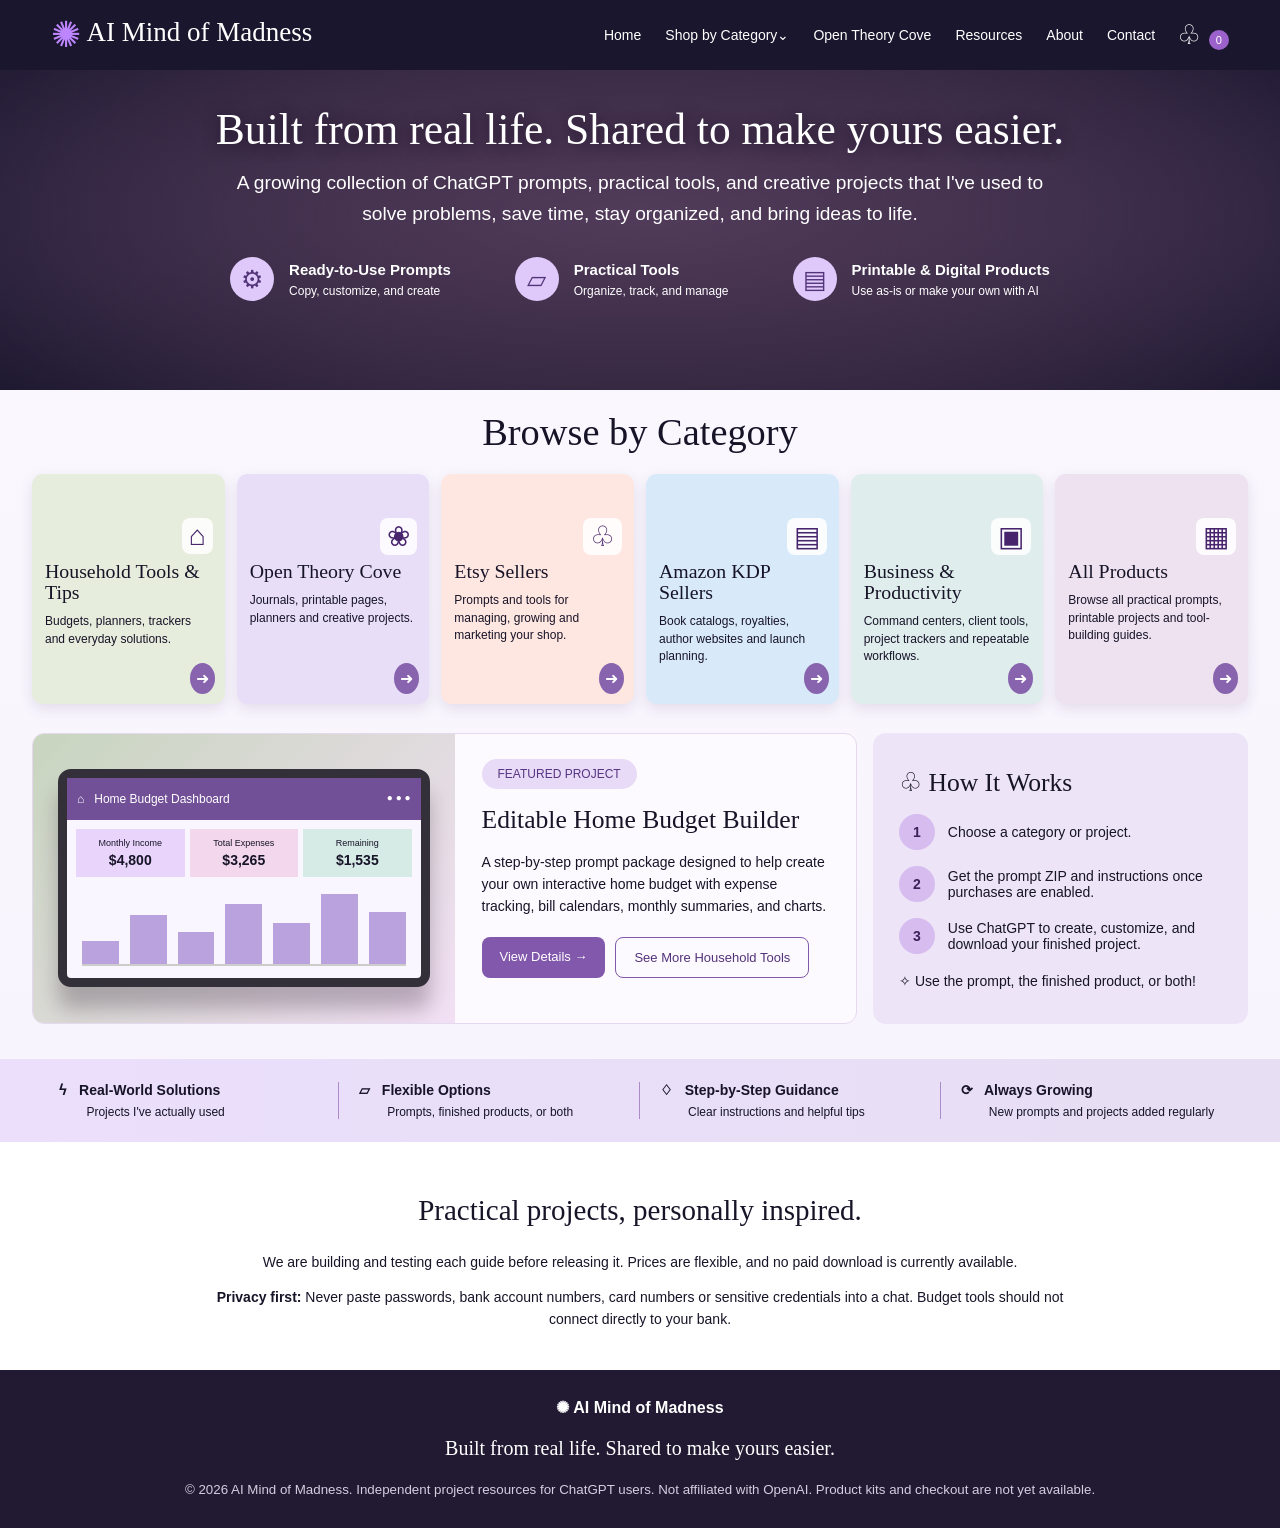
==== index.html @ a6c12e16 "Publish rebuilt AI Mind of Madness storefront and six category pages; preserve old site separately" ====
<!doctype html><html lang="en"><head><meta charset="utf-8"><meta name="viewport" content="width=device-width,initial-scale=1"><title>Practical ChatGPT Prompts and Project Kits | AI Mind of Madness</title><meta name="description" content="A growing collection of ChatGPT prompts, practical tools, and creative projects that I've used to solve problems, save time, stay organized, and bring ideas to life."><link rel="stylesheet" href="/style.css"><script src="/site.js" defer></script></head><body><a class="skip" href="#main">Skip to content</a><header class="top"><a class="brand" href="/"><span class="brain">✺</span> AI Mind of Madness</a><button class="menu-toggle" aria-expanded="false" aria-controls="nav">☰ <span class="sr">Open menu</span></button><nav id="nav" aria-label="Main menu"><a href="/">Home</a><div class="drop"><button class="dropbtn" aria-expanded="false">Shop by Category⌄</button><div class="dropdown"><a href="/household.html">Household Tools & Tips</a><a href="/open-theory-cove.html">Open Theory Cove</a><a href="/etsy-sellers.html">Etsy Sellers</a><a href="/amazon-kdp.html">Amazon KDP Sellers</a><a href="/business.html">Business & Productivity</a><a href="/all-products.html">All Products</a></div></div><a href="/open-theory-cove.html">Open Theory Cove</a><a href="/#how">Resources</a><a href="/#about">About</a><a href="mailto:hello@aimindofmadness.com">Contact</a></nav><span class="cart" title="Purchases not yet available">♧ <small>0</small></span></header><main id="main"><section class="hero"><div class="hero-bg"></div><div class="hero-copy"><h1>Built from real life. Shared to make yours easier.</h1><p>A growing collection of ChatGPT prompts, practical tools, and creative projects that I've used to solve problems, save time, stay organized, and bring ideas to life.</p><div class="benefits"><div><span>⚙</span><b>Ready-to-Use Prompts</b><small>Copy, customize, and create</small></div><div><span>▱</span><b>Practical Tools</b><small>Organize, track, and manage</small></div><div><span>▤</span><b>Printable & Digital Products</b><small>Use as-is or make your own with AI</small></div></div></div></section><section class="browse" id="categories"><h2 class="section-title">Browse by Category</h2><div class="cards"><a class="cat c1" href="/household.html"><div class="cat-photo" style="background-image:url('https://images.unsplash.com/photo-1497366216548-37526070297c?auto=format&fit=crop&w=700&q=80')"></div><div class="cat-info"><span class="cat-icon">⌂</span><h3>Household Tools & Tips</h3><p>Budgets, planners, trackers and everyday solutions.</p><span class="arrow" aria-hidden="true">➜</span></div></a><a class="cat c2" href="/open-theory-cove.html"><div class="cat-photo" style="background-image:url('https://images.unsplash.com/photo-1517841905240-472988babdf9?auto=format&fit=crop&w=700&q=80')"></div><div class="cat-info"><span class="cat-icon">❀</span><h3>Open Theory Cove</h3><p>Journals, printable pages, planners and creative projects.</p><span class="arrow" aria-hidden="true">➜</span></div></a><a class="cat c3" href="/etsy-sellers.html"><div class="cat-photo" style="background-image:url('https://images.unsplash.com/photo-1490481651871-ab68de25d43d?auto=format&fit=crop&w=700&q=80')"></div><div class="cat-info"><span class="cat-icon">♧</span><h3>Etsy Sellers</h3><p>Prompts and tools for managing, growing and marketing your shop.</p><span class="arrow" aria-hidden="true">➜</span></div></a><a class="cat c4" href="/amazon-kdp.html"><div class="cat-photo" style="background-image:url('https://images.unsplash.com/photo-1512820790803-83ca734da794?auto=format&fit=crop&w=700&q=80')"></div><div class="cat-info"><span class="cat-icon">▤</span><h3>Amazon KDP Sellers</h3><p>Book catalogs, royalties, author websites and launch planning.</p><span class="arrow" aria-hidden="true">➜</span></div></a><a class="cat c5" href="/business.html"><div class="cat-photo" style="background-image:url('https://images.unsplash.com/photo-1497366811353-6870744d04b2?auto=format&fit=crop&w=700&q=80')"></div><div class="cat-info"><span class="cat-icon">▣</span><h3>Business & Productivity</h3><p>Command centers, client tools, project trackers and repeatable workflows.</p><span class="arrow" aria-hidden="true">➜</span></div></a><a class="cat c6" href="/all-products.html"><div class="cat-photo" style="background-image:url('https://images.unsplash.com/photo-1456324504439-367cee3b3c32?auto=format&fit=crop&w=700&q=80')"></div><div class="cat-info"><span class="cat-icon">▦</span><h3>All Products</h3><p>Browse all practical prompts, printable projects and tool-building guides.</p><span class="arrow" aria-hidden="true">➜</span></div></a></div></section><section class="feature-wrap"><div class="feature"><div class="feature-image"><div class="screen"><div class="screen-bar">⌂ &nbsp; Home Budget Dashboard <i>● ● ●</i></div><div class="metrics"><span>Monthly Income<b>$4,800</b></span><span>Total Expenses<b>$3,265</b></span><span>Remaining<b>$1,535</b></span></div><div class="graph"><i style="height:32%"></i><i style="height:67%"></i><i style="height:43%"></i><i style="height:81%"></i><i style="height:56%"></i><i style="height:95%"></i><i style="height:71%"></i></div></div></div><div class="feature-copy"><span class="pill">FEATURED PROJECT</span><h2>Editable Home Budget Builder</h2><p>A step-by-step prompt package designed to help create your own interactive home budget with expense tracking, bill calendars, monthly summaries, and charts.</p><div class="actions"><a class="btn" href="/household.html">View Details →</a><a class="btn outline" href="/household.html">See More Household Tools</a></div></div></div><aside id="how" class="how"><h2>♧ How It Works</h2><ol><li>Choose a category or project.</li><li>Get the prompt ZIP and instructions once purchases are enabled.</li><li>Use ChatGPT to create, customize, and download your finished project.</li></ol><p>✧ Use the prompt, the finished product, or both!</p></aside></section><section class="values" id="about"><div><b>ϟ &nbsp; Real-World Solutions</b><small>Projects I've actually used</small></div><div><b>▱ &nbsp; Flexible Options</b><small>Prompts, finished products, or both</small></div><div><b>♢ &nbsp; Step-by-Step Guidance</b><small>Clear instructions and helpful tips</small></div><div><b>⟳ &nbsp; Always Growing</b><small>New prompts and projects added regularly</small></div></section><section class="note"><h2>Practical projects, personally inspired.</h2><p>We are building and testing each guide before releasing it. Prices are flexible, and no paid download is currently available.</p><p><b>Privacy first:</b> Never paste passwords, bank account numbers, card numbers or sensitive credentials into a chat. Budget tools should not connect directly to your bank.</p></section></main><footer><strong>✺ AI Mind of Madness</strong><p>Built from real life. Shared to make yours easier.</p><small>© 2026 AI Mind of Madness. Independent project resources for ChatGPT users. Not affiliated with OpenAI. Product kits and checkout are not yet available.</small></footer></body></html>
---- style.css ----
:root{--dark:#19162d;--purple:#65408d;--lav:#eee5fa;--ink:#171428;--line:#d7c4ec}*{box-sizing:border-box}html{scroll-behavior:smooth}body{margin:0;color:var(--ink);font-family:Arial,Helvetica,sans-serif;background:linear-gradient(#fbf9ff,#f6f2fc)}a{text-decoration:none;color:inherit}button{font:inherit;cursor:pointer}.skip{position:absolute;left:-9999px}.skip:focus{left:12px;top:12px;z-index:99;background:white;padding:12px}.top{height:70px;display:flex;align-items:center;gap:22px;padding:0 4%;background:var(--dark);color:white;position:relative;z-index:10}.brand{font:27px Georgia,serif;white-space:nowrap}.brain{color:#bd85ff;font-size:36px;vertical-align:middle}.top nav{display:flex;align-items:center;gap:24px;margin-left:auto;font-size:14px}.top nav>a:hover,.dropbtn:hover{color:#dfb9ff}.drop{position:relative}.dropbtn{background:none;border:none;color:inherit;padding:14px 0}.dropdown{display:none;position:absolute;top:100%;background:#fff;box-shadow:0 12px 25px #0003;color:#1b162e;min-width:215px;padding:8px;border-radius:5px}.drop:hover .dropdown,.drop.open .dropdown{display:grid}.dropdown a{padding:11px;border-radius:3px}.dropdown a:hover{background:#f0e7fb}.cart{font-size:27px;white-space:nowrap}.cart small{background:#9b62cc;border-radius:20px;font-size:11px;padding:4px 7px}.menu-toggle{display:none;color:#fff;background:none;border:0}.hero{position:relative;min-height:320px;isolation:isolate;overflow:hidden;background:radial-gradient(ellipse at 50% 45%,#70537b,#1f1933)}.hero-bg{position:absolute;inset:0;z-index:-1;background:linear-gradient(90deg,#1a152d44,#39264188 33%,#39264188 68%,#1a152d33),url('https://images.unsplash.com/photo-1497366216548-37526070297c?auto=format&fit=crop&w=1800&q=80') center/cover;filter:saturate(.85)}.hero-copy{text-align:center;padding:34px 4% 25px;color:#fff}.hero h1{font:clamp(29px,3.4vw,51px) Georgia,serif;margin:0 0 14px;text-shadow:0 2px 15px #211229}.hero-copy>p{max-width:850px;margin:0 auto;font-size:clamp(15px,1.5vw,20px);line-height:1.6}.benefits{display:flex;justify-content:center;gap:clamp(18px,5vw,85px);margin-top:28px}.benefits>div{text-align:left;display:grid;grid-template-columns:45px 1fr;column-gap:14px}.benefits span{grid-row:span 2;width:44px;height:44px;border-radius:50%;display:grid;place-items:center;background:#dec9fa;color:#533478;font-size:25px}.benefits b{font-size:15px;align-self:end}.benefits small{font-size:12px;align-self:start;margin-top:6px}.browse{padding:20px 2.5% 14px}.section-title{text-align:center;font:clamp(27px,3vw,39px) Georgia,serif;margin:0 0 20px}.cards{display:grid;grid-template-columns:repeat(6,minmax(0,1fr));gap:12px}.cat{border-radius:11px;overflow:hidden;min-height:215px;position:relative;background:#ede2f7;box-shadow:0 5px 14px #523b6820;display:flex;flex-direction:column}.c1{background:#e7eddd}.c2{background:#e9def8}.c3{background:#ffe7e1}.c4{background:#d8eaf9}.c5{background:#dfeded}.c6{background:#eee2f0}.cat-photo{height:77px;background-size:cover;background-position:center;opacity:.82}.cat-info{padding:0 13px 38px;position:relative;flex:1}.cat-icon{position:absolute;right:12px;top:-33px;font-size:28px;color:#48246d;background:#fffd;padding:2px 7px;border-radius:8px}.cat h3{font:clamp(18px,1.55vw,25px) Georgia,serif;line-height:1.07;margin:10px 0}.cat p{font-size:12px;line-height:1.45;margin:0}.arrow{position:absolute;right:10px;bottom:10px;background:#8863ae;color:white;border-radius:50%;padding:6px}.cat:hover{transform:translateY(-3px)}.feature-wrap{display:grid;grid-template-columns:2.2fr 1fr;gap:16px;padding:15px 2.5% 35px}.feature{display:grid;grid-template-columns:1.05fr 1fr;background:#fcfaff;border:1px solid #e4d9ee;border-radius:12px;overflow:hidden}.feature-image{background:linear-gradient(135deg,#c8d5bf,#f2dff4);padding:25px;display:grid;place-items:center}.screen{background:#f9f6ff;border:9px solid #33303a;border-radius:13px;width:100%;max-width:410px;box-shadow:0 22px 20px #21142544;padding-bottom:12px}.screen-bar{background:#725098;color:white;padding:14px 10px;font-size:12px}.screen-bar i{float:right;font-size:10px}.metrics{display:flex;gap:5px;padding:9px}.metrics span{flex:1;background:#e9d5fb;padding:9px 4px;font-size:9px;text-align:center}.metrics span:nth-child(2){background:#f3d8ed}.metrics span:nth-child(3){background:#d7ebe6}.metrics b{font-size:14px;display:block;margin-top:4px}.graph{display:flex;align-items:end;gap:11px;height:76px;margin:4px 15px 0;border-bottom:2px solid #ccc}.graph i{background:#baa2df;flex:1;max-width:37px}.feature-copy{padding:25px 27px}.pill{font-size:12px;border-radius:100px;background:#e8dbf7;color:#583582;display:inline-block;padding:8px 16px}.feature-copy h2,.how h2{font:clamp(23px,2vw,34px) Georgia,serif;margin:16px 0}.feature-copy p,.how p{font-size:14px;line-height:1.6}.actions{display:flex;gap:10px;flex-wrap:wrap;margin-top:19px}.btn{background:#8258ac;color:#fff;border-radius:8px;padding:12px 18px;display:inline-block;font-size:13px}.btn.outline{background:transparent;border:1px solid #8258ac;color:#53337a}.how{background:#eee4f8;border-radius:13px;padding:18px 26px}.how ol{counter-reset:steps;list-style:none;padding:0}.how li{counter-increment:steps;display:flex;align-items:center;gap:13px;font-size:14px;margin:16px 0}.how li:before{content:counter(steps);background:#d7bcef;color:#3b2159;font-weight:bold;border-radius:50%;padding:10px 14px}.values{padding:23px 3%;display:grid;grid-template-columns:repeat(4,1fr);background:linear-gradient(90deg,#ebdffc,#e7def3)}.values>div{border-right:1px solid #ad8bc9;padding:0 20px}.values>div:last-child{border:0}.values b{display:block;font-size:14px}.values small{display:block;margin:7px 0 0 28px;font-size:12px}.note{text-align:center;padding:28px 5%;background:#fff}.note h2{font:29px Georgia,serif}.note p{max-width:850px;margin:12px auto;line-height:1.6;font-size:14px}footer{background:#211a32;color:#fff;padding:28px 5%;text-align:center}footer p{font:20px Georgia,serif}footer small{color:#d7cde0;line-height:1.5}.inner-hero{position:relative;background:#e9dbf3;min-height:310px;display:grid;align-items:center;overflow:hidden}.inner-photo{position:absolute;inset:0;background-size:cover;background-position:center;opacity:.22}.inner-content{position:relative;max-width:900px;padding:35px 6%}.inner-content>a{display:block;color:#624185;margin-bottom:35px}.eyebrow{font-size:12px;letter-spacing:.16em;color:#78549d}.inner-content h1{font:clamp(32px,5vw,60px) Georgia,serif;margin:12px 0}.inner-content p{font-size:18px}.inner-body{display:grid;grid-template-columns:1.5fr 1fr;gap:24px;max-width:1150px;margin:auto;padding:50px 5%}.product{background:#fff;border-radius:12px;border:1px solid #e0d4eb;padding:32px;line-height:1.6}.product h2{font:36px Georgia,serif}.product h3{font:25px Georgia,serif}.price{font-weight:bold;color:#664389}@media(max-width:1050px){.cards{grid-template-columns:repeat(3,1fr)}.top nav{gap:13px}.brand{font-size:22px}.feature-wrap{grid-template-columns:1fr}}@media(max-width:680px){.top{height:64px;padding:0 3%}.brand{font-size:19px}.menu-toggle{display:block;margin-left:auto}.top nav{display:none;position:absolute;top:64px;left:0;right:0;background:#211a32;padding:16px;flex-direction:column;align-items:stretch}.top nav.open{display:flex}.dropdown{position:static}.hero{min-height:390px}.hero-copy{padding-top:44px}.benefits{flex-wrap:wrap;gap:16px;justify-content:flex-start}.benefits>div{min-width:42%}.benefits b{font-size:12px}.benefits small{font-size:10px}.cards{grid-template-columns:repeat(2,1fr)}.feature{grid-template-columns:1fr}.feature-image{min-height:235px}.feature-wrap{padding:14px 3%}.values{grid-template-columns:1fr 1fr;gap:20px}.values>div{border:0;padding:0}.inner-body{grid-template-columns:1fr}.cat h3{font-size:20px}}
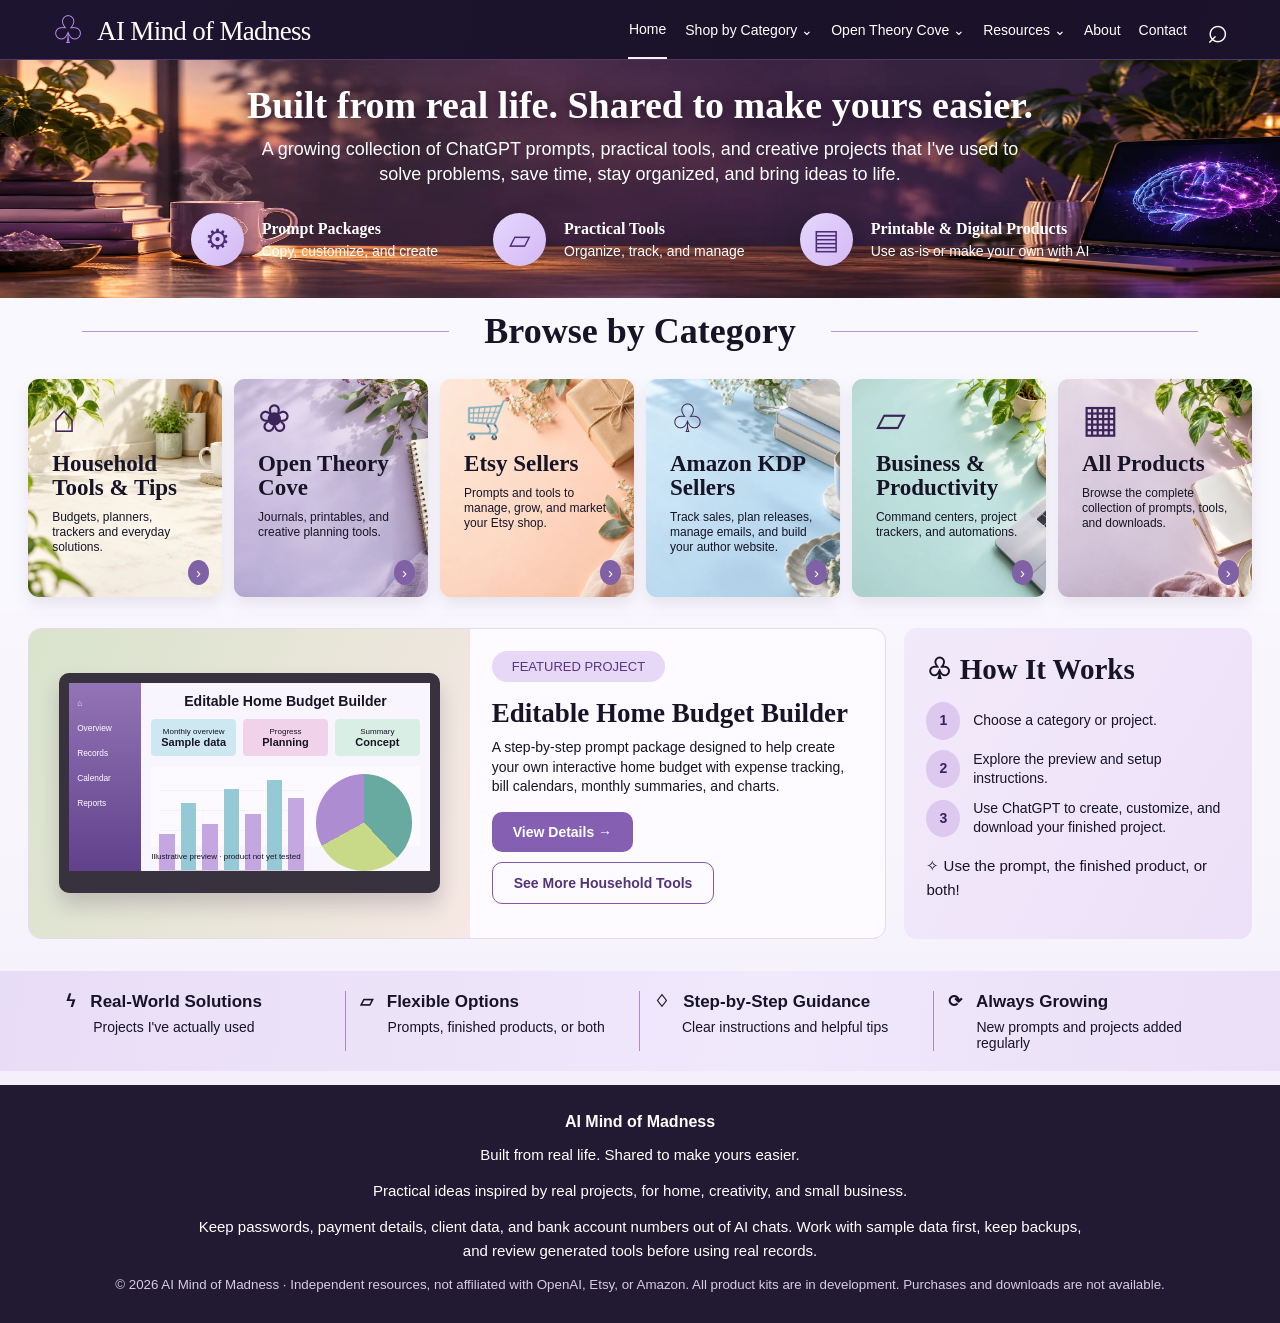
==== commit d7e85a1d: "Publish approved homepage wording and featured product link" ====
--- a/index.html
+++ b/index.html
@@ -1 +1 @@
-<!doctype html><html lang="en"><head><meta charset="utf-8"><meta name="viewport" content="width=device-width,initial-scale=1"><title>Practical ChatGPT Prompts and Project Kits | AI Mind of Madness</title><meta name="description" content="A growing collection of ChatGPT prompts, practical tools, and creative projects that I've used to solve problems, save time, stay organized, and bring ideas to life."><link rel="stylesheet" href="/style.css"><script src="/site.js" defer></script></head><body><a class="skip" href="#main">Skip to content</a><header class="top"><a class="brand" href="/"><span class="brain">✺</span> AI Mind of Madness</a><button class="menu-toggle" aria-expanded="false" aria-controls="nav">☰ <span class="sr">Open menu</span></button><nav id="nav" aria-label="Main menu"><a href="/">Home</a><div class="drop"><button class="dropbtn" aria-expanded="false">Shop by Category⌄</button><div class="dropdown"><a href="/household.html">Household Tools & Tips</a><a href="/open-theory-cove.html">Open Theory Cove</a><a href="/etsy-sellers.html">Etsy Sellers</a><a href="/amazon-kdp.html">Amazon KDP Sellers</a><a href="/business.html">Business & Productivity</a><a href="/all-products.html">All Products</a></div></div><a href="/open-theory-cove.html">Open Theory Cove</a><a href="/#how">Resources</a><a href="/#about">About</a><a href="mailto:hello@aimindofmadness.com">Contact</a></nav><span class="cart" title="Purchases not yet available">♧ <small>0</small></span></header><main id="main"><section class="hero"><div class="hero-bg"></div><div class="hero-copy"><h1>Built from real life. Shared to make yours easier.</h1><p>A growing collection of ChatGPT prompts, practical tools, and creative projects that I've used to solve problems, save time, stay organized, and bring ideas to life.</p><div class="benefits"><div><span>⚙</span><b>Ready-to-Use Prompts</b><small>Copy, customize, and create</small></div><div><span>▱</span><b>Practical Tools</b><small>Organize, track, and manage</small></div><div><span>▤</span><b>Printable & Digital Products</b><small>Use as-is or make your own with AI</small></div></div></div></section><section class="browse" id="categories"><h2 class="section-title">Browse by Category</h2><div class="cards"><a class="cat c1" href="/household.html"><div class="cat-photo" style="background-image:url('https://images.unsplash.com/photo-1497366216548-37526070297c?auto=format&fit=crop&w=700&q=80')"></div><div class="cat-info"><span class="cat-icon">⌂</span><h3>Household Tools & Tips</h3><p>Budgets, planners, trackers and everyday solutions.</p><span class="arrow" aria-hidden="true">➜</span></div></a><a class="cat c2" href="/open-theory-cove.html"><div class="cat-photo" style="background-image:url('https://images.unsplash.com/photo-1517841905240-472988babdf9?auto=format&fit=crop&w=700&q=80')"></div><div class="cat-info"><span class="cat-icon">❀</span><h3>Open Theory Cove</h3><p>Journals, printable pages, planners and creative projects.</p><span class="arrow" aria-hidden="true">➜</span></div></a><a class="cat c3" href="/etsy-sellers.html"><div class="cat-photo" style="background-image:url('https://images.unsplash.com/photo-1490481651871-ab68de25d43d?auto=format&fit=crop&w=700&q=80')"></div><div class="cat-info"><span class="cat-icon">♧</span><h3>Etsy Sellers</h3><p>Prompts and tools for managing, growing and marketing your shop.</p><span class="arrow" aria-hidden="true">➜</span></div></a><a class="cat c4" href="/amazon-kdp.html"><div class="cat-photo" style="background-image:url('https://images.unsplash.com/photo-1512820790803-83ca734da794?auto=format&fit=crop&w=700&q=80')"></div><div class="cat-info"><span class="cat-icon">▤</span><h3>Amazon KDP Sellers</h3><p>Book catalogs, royalties, author websites and launch planning.</p><span class="arrow" aria-hidden="true">➜</span></div></a><a class="cat c5" href="/business.html"><div class="cat-photo" style="background-image:url('https://images.unsplash.com/photo-1497366811353-6870744d04b2?auto=format&fit=crop&w=700&q=80')"></div><div class="cat-info"><span class="cat-icon">▣</span><h3>Business & Productivity</h3><p>Command centers, client tools, project trackers and repeatable workflows.</p><span class="arrow" aria-hidden="true">➜</span></div></a><a class="cat c6" href="/all-products.html"><div class="cat-photo" style="background-image:url('https://images.unsplash.com/photo-1456324504439-367cee3b3c32?auto=format&fit=crop&w=700&q=80')"></div><div class="cat-info"><span class="cat-icon">▦</span><h3>All Products</h3><p>Browse all practical prompts, printable projects and tool-building guides.</p><span class="arrow" aria-hidden="true">➜</span></div></a></div></section><section class="feature-wrap"><div class="feature"><div class="feature-image"><div class="screen"><div class="screen-bar">⌂ &nbsp; Home Budget Dashboard <i>● ● ●</i></div><div class="metrics"><span>Monthly Income<b>$4,800</b></span><span>Total Expenses<b>$3,265</b></span><span>Remaining<b>$1,535</b></span></div><div class="graph"><i style="height:32%"></i><i style="height:67%"></i><i style="height:43%"></i><i style="height:81%"></i><i style="height:56%"></i><i style="height:95%"></i><i style="height:71%"></i></div></div></div><div class="feature-copy"><span class="pill">FEATURED PROJECT</span><h2>Editable Home Budget Builder</h2><p>A step-by-step prompt package designed to help create your own interactive home budget with expense tracking, bill calendars, monthly summaries, and charts.</p><div class="actions"><a class="btn" href="/household.html">View Details →</a><a class="btn outline" href="/household.html">See More Household Tools</a></div></div></div><aside id="how" class="how"><h2>♧ How It Works</h2><ol><li>Choose a category or project.</li><li>Get the prompt ZIP and instructions once purchases are enabled.</li><li>Use ChatGPT to create, customize, and download your finished project.</li></ol><p>✧ Use the prompt, the finished product, or both!</p></aside></section><section class="values" id="about"><div><b>ϟ &nbsp; Real-World Solutions</b><small>Projects I've actually used</small></div><div><b>▱ &nbsp; Flexible Options</b><small>Prompts, finished products, or both</small></div><div><b>♢ &nbsp; Step-by-Step Guidance</b><small>Clear instructions and helpful tips</small></div><div><b>⟳ &nbsp; Always Growing</b><small>New prompts and projects added regularly</small></div></section><section class="note"><h2>Practical projects, personally inspired.</h2><p>We are building and testing each guide before releasing it. Prices are flexible, and no paid download is currently available.</p><p><b>Privacy first:</b> Never paste passwords, bank account numbers, card numbers or sensitive credentials into a chat. Budget tools should not connect directly to your bank.</p></section></main><footer><strong>✺ AI Mind of Madness</strong><p>Built from real life. Shared to make yours easier.</p><small>© 2026 AI Mind of Madness. Independent project resources for ChatGPT users. Not affiliated with OpenAI. Product kits and checkout are not yet available.</small></footer></body></html>+<!doctype html><html lang="en"><head><meta charset="utf-8"><meta name="viewport" content="width=device-width,initial-scale=1"><title>Practical ChatGPT Prompts and Project Kits | AI Mind of Madness</title><meta name="description" content="A growing collection of ChatGPT prompts, practical tools, and creative projects that I've used to solve problems, save time, stay organized, and bring ideas to life."><link rel="stylesheet" href="/style.css"><script src="/site.js" defer></script></head><body><a class="skip" href="#main">Skip to content</a><header class="top"><a class="brand" href="/"><span class="brain">✺</span> AI Mind of Madness</a><button class="menu-toggle" aria-expanded="false" aria-controls="nav">☰ <span class="sr">Open menu</span></button><nav id="nav" aria-label="Main menu"><a href="/">Home</a><div class="drop"><button class="dropbtn" aria-expanded="false">Shop by Category⌄</button><div class="dropdown"><a href="/household.html">Household Tools & Tips</a><a href="/open-theory-cove.html">Open Theory Cove</a><a href="/etsy-sellers.html">Etsy Sellers</a><a href="/amazon-kdp.html">Amazon KDP Sellers</a><a href="/business.html">Business & Productivity</a><a href="/all-products.html">All Products</a></div></div><a href="/open-theory-cove.html">Open Theory Cove</a><a href="/#how">Resources</a><a href="/#about">About</a><a href="mailto:mktvisibility@gmail.com">Contact</a></nav><a class="search-link" href="/all-products.html" aria-label="Search products">⌕</a></header><main id="main"><section class="hero"><div class="hero-bg"></div><div class="hero-copy"><h1>Built from real life. Shared to make yours easier.</h1><p>A growing collection of ChatGPT prompts, practical tools, and creative projects that I've used to solve problems, save time, stay organized, and bring ideas to life.</p><div class="benefits"><div><span>⚙</span><b>Prompt Packages</b><small>Copy, customize, and create</small></div><div><span>▱</span><b>Practical Tools</b><small>Organize, track, and manage</small></div><div><span>▤</span><b>Printable & Digital Products</b><small>Use as-is or make your own with AI</small></div></div></div></section><section class="browse" id="categories"><h2 class="section-title">Browse by Category</h2><div class="cards"><a class="cat c1" href="/household.html"><div class="cat-photo" style="background-image:url('https://images.unsplash.com/photo-1497366216548-37526070297c?auto=format&fit=crop&w=700&q=80')"></div><div class="cat-info"><span class="cat-icon">⌂</span><h3>Household Tools & Tips</h3><p>Budgets, planners, trackers and everyday solutions.</p><span class="arrow" aria-hidden="true">➜</span></div></a><a class="cat c2" href="/open-theory-cove.html"><div class="cat-photo" style="background-image:url('https://images.unsplash.com/photo-1517841905240-472988babdf9?auto=format&fit=crop&w=700&q=80')"></div><div class="cat-info"><span class="cat-icon">❀</span><h3>Open Theory Cove</h3><p>Journals, printable pages, planners and creative projects.</p><span class="arrow" aria-hidden="true">➜</span></div></a><a class="cat c3" href="/etsy-sellers.html"><div class="cat-photo" style="background-image:url('https://images.unsplash.com/photo-1490481651871-ab68de25d43d?auto=format&fit=crop&w=700&q=80')"></div><div class="cat-info"><span class="cat-icon">♧</span><h3>Etsy Sellers</h3><p>Prompts and tools for managing, growing and marketing your shop.</p><span class="arrow" aria-hidden="true">➜</span></div></a><a class="cat c4" href="/amazon-kdp.html"><div class="cat-photo" style="background-image:url('https://images.unsplash.com/photo-1512820790803-83ca734da794?auto=format&fit=crop&w=700&q=80')"></div><div class="cat-info"><span class="cat-icon">▤</span><h3>Amazon KDP Sellers</h3><p>Book catalogs, royalties, author websites and launch planning.</p><span class="arrow" aria-hidden="true">➜</span></div></a><a class="cat c5" href="/business.html"><div class="cat-photo" style="background-image:url('https://images.unsplash.com/photo-1497366811353-6870744d04b2?auto=format&fit=crop&w=700&q=80')"></div><div class="cat-info"><span class="cat-icon">▣</span><h3>Business & Productivity</h3><p>Command centers, client tools, project trackers and repeatable workflows.</p><span class="arrow" aria-hidden="true">➜</span></div></a><a class="cat c6" href="/all-products.html"><div class="cat-photo" style="background-image:url('https://images.unsplash.com/photo-1456324504439-367cee3b3c32?auto=format&fit=crop&w=700&q=80')"></div><div class="cat-info"><span class="cat-icon">▦</span><h3>All Products</h3><p>Browse all practical prompts, printable projects and tool-building guides.</p><span class="arrow" aria-hidden="true">➜</span></div></a></div></section><section class="feature-wrap"><div class="feature"><div class="feature-image"><div class="screen"><div class="screen-bar">⌂ &nbsp; Home Budget Dashboard <i>● ● ●</i></div><div class="metrics"><span>Monthly Income<b>$4,800</b></span><span>Total Expenses<b>$3,265</b></span><span>Remaining<b>$1,535</b></span></div><div class="graph"><i style="height:32%"></i><i style="height:67%"></i><i style="height:43%"></i><i style="height:81%"></i><i style="height:56%"></i><i style="height:95%"></i><i style="height:71%"></i></div></div></div><div class="feature-copy"><span class="pill">FEATURED PROJECT</span><h2>Editable Home Budget Builder</h2><p>A step-by-step prompt package designed to help create your own interactive home budget with expense tracking, bill calendars, monthly summaries, and charts.</p><div class="actions"><a class="btn" href="/household.html?product=home-budget">View Details →</a><a class="btn outline" href="/household.html">See More Household Tools</a></div></div></div><aside id="how" class="how"><h2>♧ How It Works</h2><ol><li>Choose a category or project.</li><li>Explore the preview and setup instructions.</li><li>Use ChatGPT to create, customize, and download your finished project.</li></ol><p>✧ Use the prompt, the finished product, or both!</p></aside></section><section class="values" id="about"><div><b>ϟ &nbsp; Real-World Solutions</b><small>Projects I've actually used</small></div><div><b>▱ &nbsp; Flexible Options</b><small>Prompts, finished products, or both</small></div><div><b>♢ &nbsp; Step-by-Step Guidance</b><small>Clear instructions and helpful tips</small></div><div><b>⟳ &nbsp; Always Growing</b><small>New prompts and projects added regularly</small></div></section><section class="note" hidden><h2>Practical projects, personally inspired.</h2><p>We are building and testing each guide before releasing it. Prices are flexible, and no paid download is currently available.</p><p><b>Privacy first:</b> Never paste passwords, bank account numbers, card numbers or sensitive credentials into a chat. Budget tools should not connect directly to your bank.</p></section></main><footer><strong>✺ AI Mind of Madness</strong><p>Built from real life. Shared to make yours easier.</p><small>© 2026 AI Mind of Madness. Independent project resources for ChatGPT users. Not affiliated with OpenAI. Product kits and checkout are not yet available.</small></footer></body></html>
--- a/style.css
+++ b/style.css
@@ -1 +1,78 @@
-:root{--dark:#19162d;--purple:#65408d;--lav:#eee5fa;--ink:#171428;--line:#d7c4ec}*{box-sizing:border-box}html{scroll-behavior:smooth}body{margin:0;color:var(--ink);font-family:Arial,Helvetica,sans-serif;background:linear-gradient(#fbf9ff,#f6f2fc)}a{text-decoration:none;color:inherit}button{font:inherit;cursor:pointer}.skip{position:absolute;left:-9999px}.skip:focus{left:12px;top:12px;z-index:99;background:white;padding:12px}.top{height:70px;display:flex;align-items:center;gap:22px;padding:0 4%;background:var(--dark);color:white;position:relative;z-index:10}.brand{font:27px Georgia,serif;white-space:nowrap}.brain{color:#bd85ff;font-size:36px;vertical-align:middle}.top nav{display:flex;align-items:center;gap:24px;margin-left:auto;font-size:14px}.top nav>a:hover,.dropbtn:hover{color:#dfb9ff}.drop{position:relative}.dropbtn{background:none;border:none;color:inherit;padding:14px 0}.dropdown{display:none;position:absolute;top:100%;background:#fff;box-shadow:0 12px 25px #0003;color:#1b162e;min-width:215px;padding:8px;border-radius:5px}.drop:hover .dropdown,.drop.open .dropdown{display:grid}.dropdown a{padding:11px;border-radius:3px}.dropdown a:hover{background:#f0e7fb}.cart{font-size:27px;white-space:nowrap}.cart small{background:#9b62cc;border-radius:20px;font-size:11px;padding:4px 7px}.menu-toggle{display:none;color:#fff;background:none;border:0}.hero{position:relative;min-height:320px;isolation:isolate;overflow:hidden;background:radial-gradient(ellipse at 50% 45%,#70537b,#1f1933)}.hero-bg{position:absolute;inset:0;z-index:-1;background:linear-gradient(90deg,#1a152d44,#39264188 33%,#39264188 68%,#1a152d33),url('https://images.unsplash.com/photo-1497366216548-37526070297c?auto=format&fit=crop&w=1800&q=80') center/cover;filter:saturate(.85)}.hero-copy{text-align:center;padding:34px 4% 25px;color:#fff}.hero h1{font:clamp(29px,3.4vw,51px) Georgia,serif;margin:0 0 14px;text-shadow:0 2px 15px #211229}.hero-copy>p{max-width:850px;margin:0 auto;font-size:clamp(15px,1.5vw,20px);line-height:1.6}.benefits{display:flex;justify-content:center;gap:clamp(18px,5vw,85px);margin-top:28px}.benefits>div{text-align:left;display:grid;grid-template-columns:45px 1fr;column-gap:14px}.benefits span{grid-row:span 2;width:44px;height:44px;border-radius:50%;display:grid;place-items:center;background:#dec9fa;color:#533478;font-size:25px}.benefits b{font-size:15px;align-self:end}.benefits small{font-size:12px;align-self:start;margin-top:6px}.browse{padding:20px 2.5% 14px}.section-title{text-align:center;font:clamp(27px,3vw,39px) Georgia,serif;margin:0 0 20px}.cards{display:grid;grid-template-columns:repeat(6,minmax(0,1fr));gap:12px}.cat{border-radius:11px;overflow:hidden;min-height:215px;position:relative;background:#ede2f7;box-shadow:0 5px 14px #523b6820;display:flex;flex-direction:column}.c1{background:#e7eddd}.c2{background:#e9def8}.c3{background:#ffe7e1}.c4{background:#d8eaf9}.c5{background:#dfeded}.c6{background:#eee2f0}.cat-photo{height:77px;background-size:cover;background-position:center;opacity:.82}.cat-info{padding:0 13px 38px;position:relative;flex:1}.cat-icon{position:absolute;right:12px;top:-33px;font-size:28px;color:#48246d;background:#fffd;padding:2px 7px;border-radius:8px}.cat h3{font:clamp(18px,1.55vw,25px) Georgia,serif;line-height:1.07;margin:10px 0}.cat p{font-size:12px;line-height:1.45;margin:0}.arrow{position:absolute;right:10px;bottom:10px;background:#8863ae;color:white;border-radius:50%;padding:6px}.cat:hover{transform:translateY(-3px)}.feature-wrap{display:grid;grid-template-columns:2.2fr 1fr;gap:16px;padding:15px 2.5% 35px}.feature{display:grid;grid-template-columns:1.05fr 1fr;background:#fcfaff;border:1px solid #e4d9ee;border-radius:12px;overflow:hidden}.feature-image{background:linear-gradient(135deg,#c8d5bf,#f2dff4);padding:25px;display:grid;place-items:center}.screen{background:#f9f6ff;border:9px solid #33303a;border-radius:13px;width:100%;max-width:410px;box-shadow:0 22px 20px #21142544;padding-bottom:12px}.screen-bar{background:#725098;color:white;padding:14px 10px;font-size:12px}.screen-bar i{float:right;font-size:10px}.metrics{display:flex;gap:5px;padding:9px}.metrics span{flex:1;background:#e9d5fb;padding:9px 4px;font-size:9px;text-align:center}.metrics span:nth-child(2){background:#f3d8ed}.metrics span:nth-child(3){background:#d7ebe6}.metrics b{font-size:14px;display:block;margin-top:4px}.graph{display:flex;align-items:end;gap:11px;height:76px;margin:4px 15px 0;border-bottom:2px solid #ccc}.graph i{background:#baa2df;flex:1;max-width:37px}.feature-copy{padding:25px 27px}.pill{font-size:12px;border-radius:100px;background:#e8dbf7;color:#583582;display:inline-block;padding:8px 16px}.feature-copy h2,.how h2{font:clamp(23px,2vw,34px) Georgia,serif;margin:16px 0}.feature-copy p,.how p{font-size:14px;line-height:1.6}.actions{display:flex;gap:10px;flex-wrap:wrap;margin-top:19px}.btn{background:#8258ac;color:#fff;border-radius:8px;padding:12px 18px;display:inline-block;font-size:13px}.btn.outline{background:transparent;border:1px solid #8258ac;color:#53337a}.how{background:#eee4f8;border-radius:13px;padding:18px 26px}.how ol{counter-reset:steps;list-style:none;padding:0}.how li{counter-increment:steps;display:flex;align-items:center;gap:13px;font-size:14px;margin:16px 0}.how li:before{content:counter(steps);background:#d7bcef;color:#3b2159;font-weight:bold;border-radius:50%;padding:10px 14px}.values{padding:23px 3%;display:grid;grid-template-columns:repeat(4,1fr);background:linear-gradient(90deg,#ebdffc,#e7def3)}.values>div{border-right:1px solid #ad8bc9;padding:0 20px}.values>div:last-child{border:0}.values b{display:block;font-size:14px}.values small{display:block;margin:7px 0 0 28px;font-size:12px}.note{text-align:center;padding:28px 5%;background:#fff}.note h2{font:29px Georgia,serif}.note p{max-width:850px;margin:12px auto;line-height:1.6;font-size:14px}footer{background:#211a32;color:#fff;padding:28px 5%;text-align:center}footer p{font:20px Georgia,serif}footer small{color:#d7cde0;line-height:1.5}.inner-hero{position:relative;background:#e9dbf3;min-height:310px;display:grid;align-items:center;overflow:hidden}.inner-photo{position:absolute;inset:0;background-size:cover;background-position:center;opacity:.22}.inner-content{position:relative;max-width:900px;padding:35px 6%}.inner-content>a{display:block;color:#624185;margin-bottom:35px}.eyebrow{font-size:12px;letter-spacing:.16em;color:#78549d}.inner-content h1{font:clamp(32px,5vw,60px) Georgia,serif;margin:12px 0}.inner-content p{font-size:18px}.inner-body{display:grid;grid-template-columns:1.5fr 1fr;gap:24px;max-width:1150px;margin:auto;padding:50px 5%}.product{background:#fff;border-radius:12px;border:1px solid #e0d4eb;padding:32px;line-height:1.6}.product h2{font:36px Georgia,serif}.product h3{font:25px Georgia,serif}.price{font-weight:bold;color:#664389}@media(max-width:1050px){.cards{grid-template-columns:repeat(3,1fr)}.top nav{gap:13px}.brand{font-size:22px}.feature-wrap{grid-template-columns:1fr}}@media(max-width:680px){.top{height:64px;padding:0 3%}.brand{font-size:19px}.menu-toggle{display:block;margin-left:auto}.top nav{display:none;position:absolute;top:64px;left:0;right:0;background:#211a32;padding:16px;flex-direction:column;align-items:stretch}.top nav.open{display:flex}.dropdown{position:static}.hero{min-height:390px}.hero-copy{padding-top:44px}.benefits{flex-wrap:wrap;gap:16px;justify-content:flex-start}.benefits>div{min-width:42%}.benefits b{font-size:12px}.benefits small{font-size:10px}.cards{grid-template-columns:repeat(2,1fr)}.feature{grid-template-columns:1fr}.feature-image{min-height:235px}.feature-wrap{padding:14px 3%}.values{grid-template-columns:1fr 1fr;gap:20px}.values>div{border:0;padding:0}.inner-body{grid-template-columns:1fr}.cat h3{font-size:20px}}+:root{--dark:#19162d;--purple:#65408d;--lav:#eee5fa;--ink:#171428;--line:#d7c4ec}*{box-sizing:border-box}html{scroll-behavior:smooth}body{margin:0;color:var(--ink);font-family:Arial,Helvetica,sans-serif;background:linear-gradient(#fbf9ff,#f6f2fc)}a{text-decoration:none;color:inherit}button{font:inherit;cursor:pointer}.skip{position:absolute;left:-9999px}.skip:focus{left:12px;top:12px;z-index:99;background:white;padding:12px}.top{height:70px;display:flex;align-items:center;gap:22px;padding:0 4%;background:var(--dark);color:white;position:relative;z-index:10}.brand{font:27px Georgia,serif;white-space:nowrap}.brain{color:#bd85ff;font-size:36px;vertical-align:middle}.top nav{display:flex;align-items:center;gap:24px;margin-left:auto;font-size:14px}.top nav>a:hover,.dropbtn:hover{color:#dfb9ff}.drop{position:relative}.dropbtn{background:none;border:none;color:inherit;padding:14px 0}.dropdown{display:none;position:absolute;top:100%;background:#fff;box-shadow:0 12px 25px #0003;color:#1b162e;min-width:215px;padding:8px;border-radius:5px}.drop:hover .dropdown,.drop.open .dropdown{display:grid}.dropdown a{padding:11px;border-radius:3px}.dropdown a:hover{background:#f0e7fb}.cart{font-size:27px;white-space:nowrap}.cart small{background:#9b62cc;border-radius:20px;font-size:11px;padding:4px 7px}.menu-toggle{display:none;color:#fff;background:none;border:0}.hero{position:relative;min-height:320px;isolation:isolate;overflow:hidden;background:radial-gradient(ellipse at 50% 45%,#70537b,#1f1933)}.hero-bg{position:absolute;inset:0;z-index:-1;background:linear-gradient(90deg,#1a152d44,#39264188 33%,#39264188 68%,#1a152d33),url('https://images.unsplash.com/photo-1497366216548-37526070297c?auto=format&fit=crop&w=1800&q=80') center/cover;filter:saturate(.85)}.hero-copy{text-align:center;padding:34px 4% 25px;color:#fff}.hero h1{font:clamp(29px,3.4vw,51px) Georgia,serif;margin:0 0 14px;text-shadow:0 2px 15px #211229}.hero-copy>p{max-width:850px;margin:0 auto;font-size:clamp(15px,1.5vw,20px);line-height:1.6}.benefits{display:flex;justify-content:center;gap:clamp(18px,5vw,85px);margin-top:28px}.benefits>div{text-align:left;display:grid;grid-template-columns:45px 1fr;column-gap:14px}.benefits span{grid-row:span 2;width:44px;height:44px;border-radius:50%;display:grid;place-items:center;background:#dec9fa;color:#533478;font-size:25px}.benefits b{font-size:15px;align-self:end}.benefits small{font-size:12px;align-self:start;margin-top:6px}.browse{padding:20px 2.5% 14px}.section-title{text-align:center;font:clamp(27px,3vw,39px) Georgia,serif;margin:0 0 20px}.cards{display:grid;grid-template-columns:repeat(6,minmax(0,1fr));gap:12px}.cat{border-radius:11px;overflow:hidden;min-height:215px;position:relative;background:#ede2f7;box-shadow:0 5px 14px #523b6820;display:flex;flex-direction:column}.c1{background:#e7eddd}.c2{background:#e9def8}.c3{background:#ffe7e1}.c4{background:#d8eaf9}.c5{background:#dfeded}.c6{background:#eee2f0}.cat-photo{height:77px;background-size:cover;background-position:center;opacity:.82}.cat-info{padding:0 13px 38px;position:relative;flex:1}.cat-icon{position:absolute;right:12px;top:-33px;font-size:28px;color:#48246d;background:#fffd;padding:2px 7px;border-radius:8px}.cat h3{font:clamp(18px,1.55vw,25px) Georgia,serif;line-height:1.07;margin:10px 0}.cat p{font-size:12px;line-height:1.45;margin:0}.arrow{position:absolute;right:10px;bottom:10px;background:#8863ae;color:white;border-radius:50%;padding:6px}.cat:hover{transform:translateY(-3px)}.feature-wrap{display:grid;grid-template-columns:2.2fr 1fr;gap:16px;padding:15px 2.5% 35px}.feature{display:grid;grid-template-columns:1.05fr 1fr;background:#fcfaff;border:1px solid #e4d9ee;border-radius:12px;overflow:hidden}.feature-image{background:linear-gradient(135deg,#c8d5bf,#f2dff4);padding:25px;display:grid;place-items:center}.screen{background:#f9f6ff;border:9px solid #33303a;border-radius:13px;width:100%;max-width:410px;box-shadow:0 22px 20px #21142544;padding-bottom:12px}.screen-bar{background:#725098;color:white;padding:14px 10px;font-size:12px}.screen-bar i{float:right;font-size:10px}.metrics{display:flex;gap:5px;padding:9px}.metrics span{flex:1;background:#e9d5fb;padding:9px 4px;font-size:9px;text-align:center}.metrics span:nth-child(2){background:#f3d8ed}.metrics span:nth-child(3){background:#d7ebe6}.metrics b{font-size:14px;display:block;margin-top:4px}.graph{display:flex;align-items:end;gap:11px;height:76px;margin:4px 15px 0;border-bottom:2px solid #ccc}.graph i{background:#baa2df;flex:1;max-width:37px}.feature-copy{padding:25px 27px}.pill{font-size:12px;border-radius:100px;background:#e8dbf7;color:#583582;display:inline-block;padding:8px 16px}.feature-copy h2,.how h2{font:clamp(23px,2vw,34px) Georgia,serif;margin:16px 0}.feature-copy p,.how p{font-size:14px;line-height:1.6}.actions{display:flex;gap:10px;flex-wrap:wrap;margin-top:19px}.btn{background:#8258ac;color:#fff;border-radius:8px;padding:12px 18px;display:inline-block;font-size:13px}.btn.outline{background:transparent;border:1px solid #8258ac;color:#53337a}.how{background:#eee4f8;border-radius:13px;padding:18px 26px}.how ol{counter-reset:steps;list-style:none;padding:0}.how li{counter-increment:steps;display:flex;align-items:center;gap:13px;font-size:14px;margin:16px 0}.how li:before{content:counter(steps);background:#d7bcef;color:#3b2159;font-weight:bold;border-radius:50%;padding:10px 14px}.values{padding:23px 3%;display:grid;grid-template-columns:repeat(4,1fr);background:linear-gradient(90deg,#ebdffc,#e7def3)}.values>div{border-right:1px solid #ad8bc9;padding:0 20px}.values>div:last-child{border:0}.values b{display:block;font-size:14px}.values small{display:block;margin:7px 0 0 28px;font-size:12px}.note{text-align:center;padding:28px 5%;background:#fff}.note h2{font:29px Georgia,serif}.note p{max-width:850px;margin:12px auto;line-height:1.6;font-size:14px}footer{background:#211a32;color:#fff;padding:28px 5%;text-align:center}footer p{font:20px Georgia,serif}footer small{color:#d7cde0;line-height:1.5}.inner-hero{position:relative;background:#e9dbf3;min-height:310px;display:grid;align-items:center;overflow:hidden}.inner-photo{position:absolute;inset:0;background-size:cover;background-position:center;opacity:.22}.inner-content{position:relative;max-width:900px;padding:35px 6%}.inner-content>a{display:block;color:#624185;margin-bottom:35px}.eyebrow{font-size:12px;letter-spacing:.16em;color:#78549d}.inner-content h1{font:clamp(32px,5vw,60px) Georgia,serif;margin:12px 0}.inner-content p{font-size:18px}.inner-body{display:grid;grid-template-columns:1.5fr 1fr;gap:24px;max-width:1150px;margin:auto;padding:50px 5%}.product{background:#fff;border-radius:12px;border:1px solid #e0d4eb;padding:32px;line-height:1.6}.product h2{font:36px Georgia,serif}.product h3{font:25px Georgia,serif}.price{font-weight:bold;color:#664389}@media(max-width:1050px){.cards{grid-template-columns:repeat(3,1fr)}.top nav{gap:13px}.brand{font-size:22px}.feature-wrap{grid-template-columns:1fr}}@media(max-width:680px){.top{height:64px;padding:0 3%}.brand{font-size:19px}.menu-toggle{display:block;margin-left:auto}.top nav{display:none;position:absolute;top:64px;left:0;right:0;background:#211a32;padding:16px;flex-direction:column;align-items:stretch}.top nav.open{display:flex}.dropdown{position:static}.hero{min-height:390px}.hero-copy{padding-top:44px}.benefits{flex-wrap:wrap;gap:16px;justify-content:flex-start}.benefits>div{min-width:42%}.benefits b{font-size:12px}.benefits small{font-size:10px}.cards{grid-template-columns:repeat(2,1fr)}.feature{grid-template-columns:1fr}.feature-image{min-height:235px}.feature-wrap{padding:14px 3%}.values{grid-template-columns:1fr 1fr;gap:20px}.values>div{border:0;padding:0}.inner-body{grid-template-columns:1fr}.cat h3{font-size:20px}}
+
+/* Mockup-aligned homepage redesign — October 2026 */
+:root{--dark:#17122a;--purple:#6f499b;--lav:#e8dcf8;--ink:#161426}
+body{background:linear-gradient(180deg,#f9f8ff 0%,#f8f6fc 63%,#f0e9fa 100%)}
+.top{height:60px;padding:0 3.9%;background:linear-gradient(100deg,#1d1530,#1a1228 65%,#1b122b);border-bottom:1px solid #9d71bc66;gap:21px}
+.brand{font:clamp(20px,2.2vw,34px) Georgia,"Times New Roman",serif;letter-spacing:-.025em}
+.brain{color:#c18df7;font-size:38px;vertical-align:-3px;margin-right:8px}
+.top nav{gap:clamp(13px,2.5vw,40px);font-size:clamp(12px,.95vw,15px)}
+.top nav>a:first-child{border-bottom:2px solid #f7f1ff;padding:20px 1px}
+.cart{font-size:25px}
+.hero{min-height:238px;background:#38203f}
+.hero-bg{background:linear-gradient(90deg,#120b2c99 0%,#49305488 22%,#513354a9 48%,#39213d88 78%,#120b2c99 100%),url('https://images.unsplash.com/photo-1497366811353-6870744d04b2?auto=format&fit=crop&w=1900&q=85') center 49%/cover;filter:none}
+.hero-copy{padding:26px 4% 17px}
+.hero h1{font:700 clamp(31px,3.2vw,45px)/1.13 Georgia,"Times New Roman",serif;margin-bottom:10px}
+.hero-copy>p{font-size:clamp(14px,1.35vw,20px);line-height:1.42;max-width:840px}
+.benefits{margin-top:26px;gap:clamp(18px,5vw,95px)}
+.benefits>div{grid-template-columns:55px 1fr;column-gap:16px}
+.benefits span{width:53px;height:53px;background:linear-gradient(130deg,#e6d7ff,#d4b9f3);box-shadow:0 3px 16px #13072122;font-size:28px;color:#4d2c78}
+.benefits b{font-size:clamp(12px,1.05vw,16px)}
+.benefits small{font-size:clamp(10px,.9vw,14px);margin-top:5px}
+.browse{padding:13px 2.3% 17px;background:linear-gradient(180deg,#f9f8fe,#faf8ff)}
+.section-title{font:700 clamp(30px,2.75vw,39px) Georgia,"Times New Roman",serif;margin:0 auto 23px;display:flex;align-items:center;justify-content:center;gap:35px}
+.section-title:before,.section-title:after{content:"";height:1px;background:#b498d8;width:30%;max-width:410px}
+.cards{grid-template-columns:repeat(6,minmax(0,1fr));gap:12px}
+.cat{height:218px;min-height:218px;border-radius:11px;box-shadow:0 8px 16px #695b7820;transition:transform .2s ease}
+.cat-photo{height:100%;position:absolute;inset:0;opacity:.75;background-size:cover;background-position:center}
+.cat:after{content:"";position:absolute;inset:0;z-index:0;pointer-events:none}
+.c1:after{background:linear-gradient(90deg,#ecf2e5ee,#ecf2e566)}
+.c2:after{background:linear-gradient(90deg,#e9def8f5,#e6d7f7ab)}
+.c3:after{background:linear-gradient(90deg,#fee2dcf5,#f6cbc2aa)}
+.c4:after{background:linear-gradient(90deg,#d9edfff0,#b9e0f8b8)}
+.c5:after{background:linear-gradient(90deg,#dfedeee9,#c8e4e7a3)}
+.c6:after{background:linear-gradient(90deg,#f0e5f1ec,#e5d4efbb)}
+.cat-info{z-index:1;padding:20px 17px 28px;display:flex;flex-direction:column;justify-content:center}
+.cat-icon{position:static;display:block;align-self:flex-start;background:none;padding:0;color:#3c235a;font-size:37px;height:41px;line-height:1}
+.cat h3{font:700 clamp(19px,1.65vw,26px)/1.05 Georgia,"Times New Roman",serif;margin:7px 0 10px}
+.cat p{font-size:clamp(11px,.88vw,14px);line-height:1.33;max-width:180px}
+.arrow{bottom:12px;right:13px;font-size:15px;background:#8061a6;padding:4px 8px}
+.feature-wrap{padding:14px 2.3% 34px;grid-template-columns:2.43fr 1fr;gap:17px}
+.feature{border-radius:13px;background:#fdfbff;grid-template-columns:1.05fr 1fr;min-height:267px}
+.feature-image{padding:14px;background:linear-gradient(135deg,#eaf0e7,#f5edfa 70%,#e0e9dc)}
+.screen{max-width:450px;border:10px solid #36303c;border-bottom:23px solid #36303c;border-radius:12px;box-shadow:0 15px 23px #29143545;transform:none}
+.screen-bar{font-size:14px;background:#76579f;padding:13px}
+.metrics{padding:10px}.metrics span{padding:11px 3px}.metrics b{font-size:18px}
+.graph{height:86px}
+.feature-copy{padding:25px 25px}
+.pill{padding:8px 20px;background:#e6d8f6;font-size:13px}
+.feature-copy h2{font:700 clamp(27px,2.2vw,34px)/1.1 Georgia,serif;margin:17px 0 9px}
+.feature-copy p{font-size:clamp(13px,1vw,16px);line-height:1.42}
+.actions{margin-top:15px}.btn{border-radius:10px;padding:12px 21px;font-weight:600;font-size:14px;background:#8560b2}
+.how{padding:22px 27px;background:linear-gradient(120deg,#f2eafa,#ede0f8);min-height:267px}
+.how h2{font:700 clamp(23px,1.9vw,30px) Georgia,serif;margin:2px 0 16px}
+.how li{font-size:clamp(12px,.95vw,15px);margin:10px 0;line-height:1.4}
+.how li:before{background:#ddc8f0;padding:9px 13px}
+.how p{font-size:13px}
+.values{background:linear-gradient(95deg,#e8ddf6,#f0e8fb 60%,#eadff7);padding:21px 3%;grid-template-columns:repeat(4,1fr)}
+.values>div{padding:0 14px}.values b{font-size:clamp(12px,1vw,16px)}.values small{font-size:clamp(11px,.8vw,13px)}
+.note{padding-top:30px}
+@media(max-width:1050px){.cards{grid-template-columns:repeat(3,minmax(0,1fr))}.feature-wrap{grid-template-columns:1fr}.top nav{gap:10px}.cat{height:225px}}
+@media(max-width:680px){.top{height:64px}.hero{min-height:380px}.hero-copy{padding:35px 5%}.hero h1{font-size:32px}.benefits{margin-top:23px;gap:16px}.benefits>div{grid-template-columns:40px 1fr}.benefits span{width:39px;height:39px;font-size:23px}.section-title{gap:10px;font-size:26px}.section-title:before,.section-title:after{width:13%}.cards{grid-template-columns:repeat(2,minmax(0,1fr))}.cat{height:220px}.cat-info{padding:10px 12px 28px}.cat h3{font-size:20px}.cat p{font-size:11px}.feature{grid-template-columns:1fr}.feature-wrap{padding:12px 3% 25px}.values{grid-template-columns:1fr 1fr;gap:15px}.top nav{gap:20px}.benefits b{font-size:12px}}
+/* Approved design proportions and responsive catalog */
+.sr{position:absolute;width:1px;height:1px;overflow:hidden;clip-path:inset(50%)}
+[hidden]{display:none!important}button:focus-visible,a:focus-visible,input:focus-visible,select:focus-visible{outline:3px solid #a677d1;outline-offset:4px}.search-link{font-size:36px}.top{padding:0 4%;gap:20px}.top nav{font-size:16px;gap:30px}.brand{font-size:34px}.hero-copy{padding:24px 4% 20px}.hero h1{font-size:44px}.hero-copy>p{font-size:21px;max-width:780px}.benefits{margin-top:25px;gap:55px}.benefits b{font:700 18px Georgia,serif}.benefits small{font-size:14px}.hero{min-height:238px}.hero-bg{background-image:var(--hero-image);background-size:100% 100%;background-position:center;filter:none}.browse{padding:12px 2.2% 16px}.section-title{font-size:36px;margin-bottom:27px}.cat{height:218px}.cat-photo{opacity:1;background-image:var(--cat-image);background-size:cover}.cat:after{display:none}.cat-info{padding:20px 40px 34px;justify-content:flex-start}.cat-icon{font-size:39px;height:44px}.cat h3{font-size:26px;margin:9px 0 10px}.cat p{font-size:14px;line-height:1.25}.feature-wrap{padding:15px 2.2% 32px;gap:18px;grid-template-columns:2.47fr 1fr}.feature{min-height:268px;grid-template-columns:1.06fr 1fr}.feature-image{padding:20px 30px;background:linear-gradient(115deg,#d8e3cc,#f6e8e4);position:relative}.feature-image>a{display:block;width:100%}.feature-copy{padding:20px 36px}.feature-copy h2{font-size:31px}.feature-copy p{font-size:16px;margin:9px 0}.actions{flex-wrap:nowrap}.btn{white-space:normal;text-align:center}.how{padding:22px 30px}.how h2{font-size:29px}.how li{font-size:16px}.how p{font-size:15px}.values{padding:20px 4%;min-height:85px}.values b{font-size:17px}.values small{font-size:14px}.dropdown{z-index:30}.drop:hover .dropdown{display:none}.drop.open .dropdown,.drop:focus-within.open .dropdown{display:grid}.dropdown a{font-size:14px}footer{margin-top:14px}footer p{font:15px/1.6 Arial,sans-serif;max-width:900px;margin:12px auto}.detail-heading{background:linear-gradient(125deg,#e7d8f3,#f7f3fc);padding:42px max(5%,calc((100% - 1250px)/2));}.detail-heading>a:first-child{display:block;margin-bottom:20px;color:#583781}.detail-heading h1{font:700 clamp(32px,4vw,54px) Georgia,serif;margin:18px 0}.detail-heading p{max-width:850px;line-height:1.6}.availability{font-size:14px}.collection{padding:28px 5% 60px;max-width:1450px;margin:auto}.filters{display:grid;grid-template-columns:2fr 1fr 1fr;gap:20px}.filters label{display:grid;gap:8px;font-weight:bold;font-size:14px}input,select{font:16px Arial;padding:13px;border:1px solid #b8a4cd;border-radius:8px;background:white;color:#21132f;max-width:100%;min-width:0}.catalog-grid{display:grid;grid-template-columns:repeat(3,minmax(0,1fr));gap:24px}.catalog-card{border:1px solid #e0d4eb;border-radius:14px;background:#fff;overflow:hidden;box-shadow:0 5px 18px #5337750c}.catalog-copy{padding:24px}.catalog-copy h2{font:700 25px Georgia,serif}.catalog-copy p{line-height:1.6;font-size:15px}.mini-art{padding:22px;background:#eae1f4}.preview-art{display:grid;grid-template-columns:20% 1fr;background:#f9f5ff;border:10px solid #38323e;border-bottom:22px solid #38323e;border-radius:10px;text-align:left;box-shadow:0 12px 20px #39234533;aspect-ratio:1.8;color:#191326;font-family:Arial,sans-serif}.preview-nav{background:linear-gradient(#9374b6,#61418a);color:#fff;font-size:clamp(7px,.65vw,10px);line-height:3;padding:8px;overflow:hidden}.preview-content{padding:10px;min-width:0}.preview-content>strong{font-size:clamp(10px,1.1vw,17px);display:block;text-align:center}.preview-metrics{display:flex;gap:7px;margin:10px 0}.preview-metrics span{background:#cee8f1;flex:1;padding:8px 3px;text-align:center;font-size:8px;border-radius:4px}.preview-metrics span:nth-child(2){background:#f1d2eb}.preview-metrics span:nth-child(3){background:#d9eee5}.preview-metrics b{font-size:11px}.preview-charts{display:grid;grid-template-columns:1.5fr 1fr;gap:12px;height:80px;background:#fff8;padding:8px}.bars{display:flex;gap:6px;align-items:end;border-bottom:1px solid #d6c8e4;background:repeating-linear-gradient(to top,transparent 0 19px,#eee6f5 20px)}.bars i{flex:1;background:#c4a7e1}.bars i:nth-child(2n){background:#94c9d5}.pie{aspect-ratio:1;border-radius:50%;background:conic-gradient(#68a9a0 0 38%,#c8d988 38% 67%,#ae8cd2 67%)}.preview-content>small{font-size:8px;display:block;margin-top:6px}.detail-layout{max-width:1250px;padding:40px 5%;margin:auto;display:grid;grid-template-columns:1.7fr 1fr;gap:35px;line-height:1.7}.detail-layout h2{font-family:Georgia,serif}.detail-layout .product{align-self:start;position:sticky;top:24px}.preview-button{display:block;width:100%;border:1px solid #d9c9e8;background:#eae0f3;border-radius:12px;padding:25px;color:#56347a}.preview-button>span{display:block;margin-top:17px}.caption{font-size:13px;color:#675771}.preview-dialog{border:0;border-radius:15px;background:#eee4f7;max-width:1000px;width:90vw;padding:25px}.preview-dialog::backdrop{background:#1b1029bd}.preview-dialog .preview-art{width:100%;font-size:18px}.preview-dialog .preview-content>strong{font-size:26px}.preview-dialog .preview-metrics span{font-size:14px;padding:20px}.preview-dialog .preview-charts{height:180px}.close-preview{display:block;margin:0 0 20px auto;background:#65418a;border:0;border-radius:8px;color:white;padding:10px 18px}
+@media(min-width:1600px){.hero h1{font-size:48px}.hero{min-height:270px}.cat{height:250px}.feature{min-height:300px}.feature-wrap{padding-bottom:40px}}
+@media(max-width:1300px){.brand{font-size:27px}.top nav{font-size:14px;gap:18px}.hero h1{font-size:38px}.hero-copy>p{font-size:18px;max-width:760px}.benefits b{font-size:16px}.cat-info{padding-left:24px;padding-right:24px}.cat h3{font-size:23px}.cat p{font-size:12px}.feature-copy{padding:22px}.feature-copy h2{font-size:27px}.how{padding:22px}.how li{font-size:14px}.feature-copy p{font-size:14px}.actions{flex-wrap:wrap}.catalog-grid{grid-template-columns:repeat(2,minmax(0,1fr))}}
+@media(max-width:1050px){.top nav{gap:12px;font-size:12px}.brand{font-size:23px}.cat h3{font-size:27px}.cat p{font-size:15px}.feature-wrap{grid-template-columns:1fr}.hero h1{font-size:34px}.benefits{gap:23px}.benefits b{font-size:14px}.benefits small{font-size:11px}.feature-copy h2{font-size:30px}.how li{font-size:16px}.how{min-height:auto}.how ol{display:flex;gap:25px}.values b{font-size:14px}.values small{font-size:12px}.detail-layout{grid-template-columns:1fr}}
+@media(max-width:800px){.top{padding:0 4%;height:64px}.brand{font-size:24px}.menu-toggle{display:block;margin-left:auto}.top nav{display:none;position:absolute;top:64px;left:0;right:0;padding:20px;background:#211a32;flex-direction:column;align-items:stretch;font-size:16px;gap:12px}.top nav.open{display:flex}.dropdown{position:static}.top nav>a:first-child{padding:8px 0}.hero{min-height:370px}.hero-bg{background-size:auto 100%;background-position:center}.hero-copy{padding:30px 5%;background:#28163775}.hero h1{font-size:34px}.hero-copy>p{font-size:17px}.benefits{justify-content:center;gap:18px}.benefits>div{min-width:0;grid-template-columns:40px 1fr}.benefits span{width:40px;height:40px;font-size:23px}.benefits b{font-size:13px}.benefits small{font-size:11px}.cards{grid-template-columns:repeat(3,minmax(0,1fr))}.cat-info{padding:18px 20px 32px}.cat h3{font-size:23px}.cat p{font-size:13px}.section-title{font-size:30px}.how ol{display:block}.filters{grid-template-columns:1fr 1fr}.filters label:first-child{grid-column:1/-1}.catalog-grid{grid-template-columns:repeat(2,minmax(0,1fr))}.preview-dialog .preview-content>strong{font-size:18px}}
+@media(max-width:600px){.brand{font-size:21px}.brain{font-size:31px}.top{gap:10px}.search-link{font-size:30px}.hero h1{font-size:32px;line-height:1.15}.hero-copy>p{font-size:16px;line-height:1.5}.hero{min-height:480px}.hero-bg{background-size:auto 100%;background-position:70% center}.benefits{display:grid;justify-content:start;margin:24px auto 0;max-width:290px}.benefits b{font-size:16px}.benefits small{font-size:12px}.browse{padding:22px 5% 12px}.section-title{font-size:27px;gap:12px;margin-bottom:22px}.cards{grid-template-columns:repeat(2,minmax(0,1fr));gap:12px}.cat{height:232px}.cat-info{padding:16px 15px 36px}.cat h3{font-size:22px}.cat p{font-size:13px}.feature-wrap{padding:15px 5% 26px}.feature{grid-template-columns:1fr}.feature-copy{padding:24px}.feature-copy h2{font-size:29px}.feature-image{padding:28px 20px;min-height:230px}.feature-copy p{font-size:16px}.actions{display:grid}.how h2{font-size:29px}.how li{font-size:15px}.values{grid-template-columns:1fr 1fr;gap:24px;padding:24px 5%}.values>div{padding:0;border:0}.values b{font-size:14px}.values small{font-size:12px;margin-left:0}.catalog-grid{grid-template-columns:1fr}.detail-heading{padding:30px 5%}.filters{grid-template-columns:1fr}.filters label:first-child{grid-column:auto}.detail-layout{padding:25px 5%}.detail-layout .product{position:static}.preview-nav{font-size:7px}.preview-content>strong{font-size:12px}.preview-charts{height:65px}.preview-button{padding:12px}.preview-dialog{padding:12px}.preview-dialog .preview-metrics span{font-size:8px;padding:6px}.preview-dialog .preview-content>strong{font-size:12px}.preview-dialog .preview-charts{height:70px}.preview-dialog .preview-art{border-width:5px}.preview-dialog .preview-nav{font-size:7px}}
+@media(prefers-reduced-motion:reduce){html{scroll-behavior:auto}.cat{transition:none}}
+
+:root{--hero-image:url("[data-uri]")}
+.c1{--cat-image:url("[data-uri]")}
+.c2{--cat-image:url("[data-uri]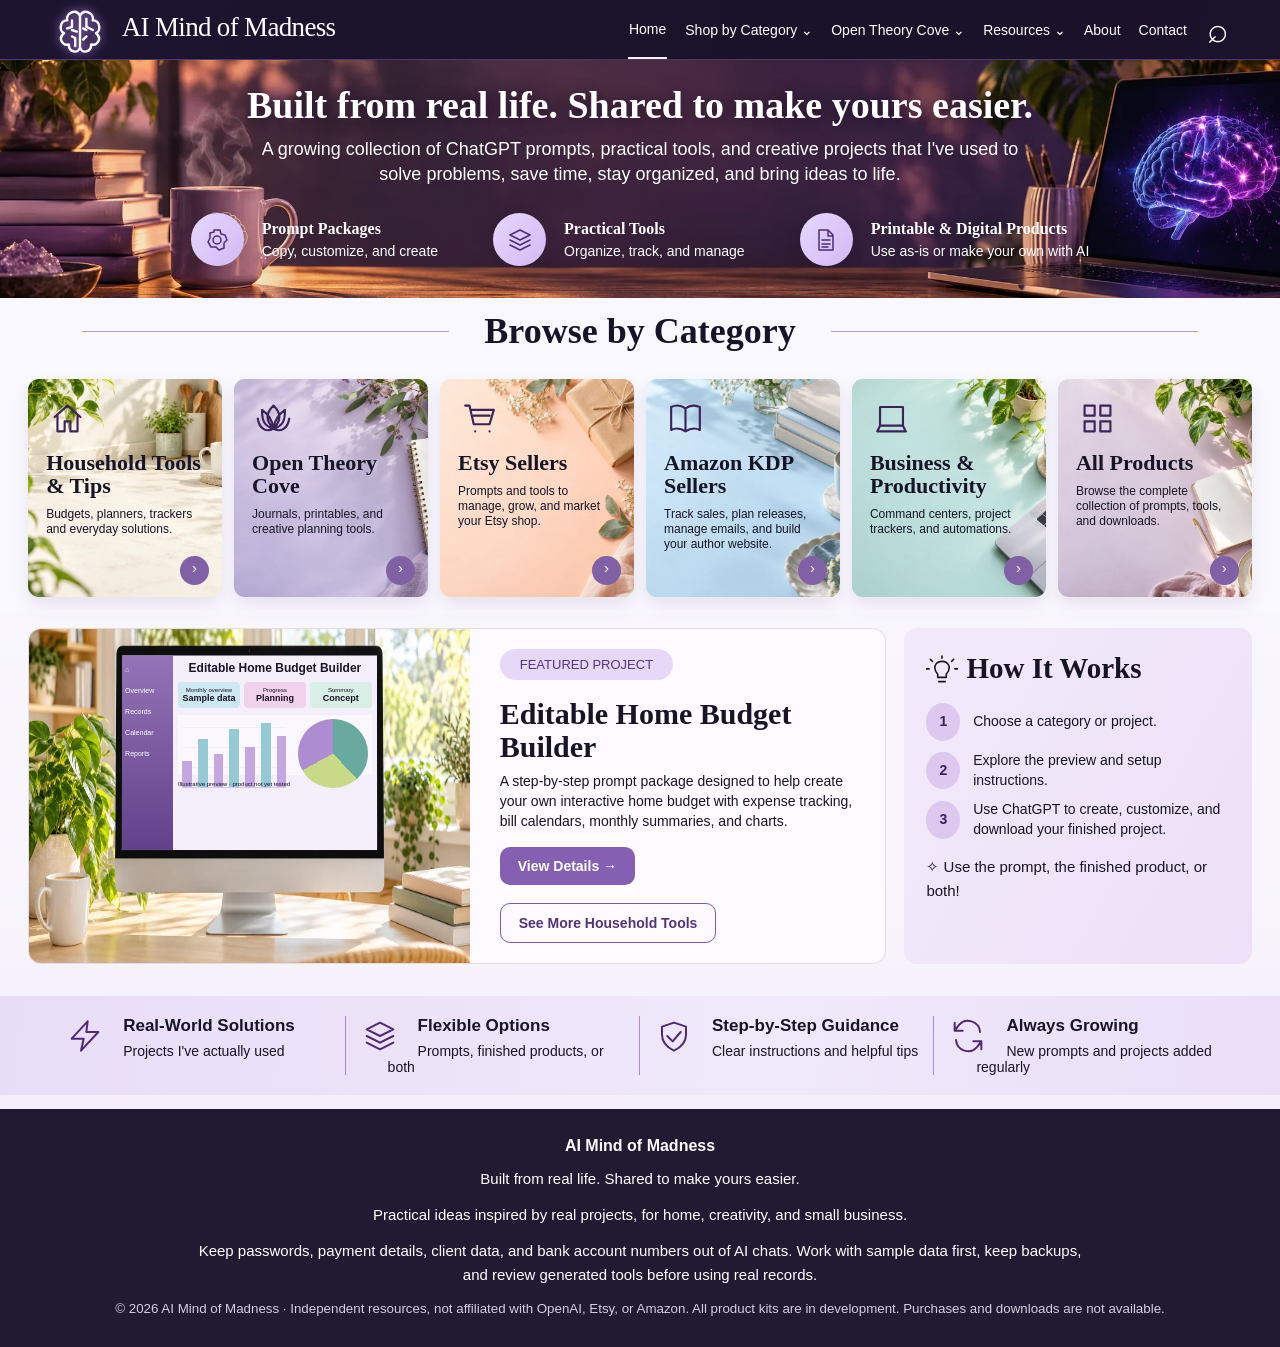
==== commit d3e87d8c: "Use refreshed shared design assets: index.html" ====
--- a/index.html
+++ b/index.html
@@ -1 +1 @@
-<!doctype html><html lang="en"><head><meta charset="utf-8"><meta name="viewport" content="width=device-width,initial-scale=1"><title>Practical ChatGPT Prompts and Project Kits | AI Mind of Madness</title><meta name="description" content="A growing collection of ChatGPT prompts, practical tools, and creative projects that I've used to solve problems, save time, stay organized, and bring ideas to life."><link rel="stylesheet" href="/style.css"><script src="/site.js" defer></script></head><body><a class="skip" href="#main">Skip to content</a><header class="top"><a class="brand" href="/"><span class="brain">✺</span> AI Mind of Madness</a><button class="menu-toggle" aria-expanded="false" aria-controls="nav">☰ <span class="sr">Open menu</span></button><nav id="nav" aria-label="Main menu"><a href="/">Home</a><div class="drop"><button class="dropbtn" aria-expanded="false">Shop by Category⌄</button><div class="dropdown"><a href="/household.html">Household Tools & Tips</a><a href="/open-theory-cove.html">Open Theory Cove</a><a href="/etsy-sellers.html">Etsy Sellers</a><a href="/amazon-kdp.html">Amazon KDP Sellers</a><a href="/business.html">Business & Productivity</a><a href="/all-products.html">All Products</a></div></div><a href="/open-theory-cove.html">Open Theory Cove</a><a href="/#how">Resources</a><a href="/#about">About</a><a href="mailto:mktvisibility@gmail.com">Contact</a></nav><a class="search-link" href="/all-products.html" aria-label="Search products">⌕</a></header><main id="main"><section class="hero"><div class="hero-bg"></div><div class="hero-copy"><h1>Built from real life. Shared to make yours easier.</h1><p>A growing collection of ChatGPT prompts, practical tools, and creative projects that I've used to solve problems, save time, stay organized, and bring ideas to life.</p><div class="benefits"><div><span>⚙</span><b>Prompt Packages</b><small>Copy, customize, and create</small></div><div><span>▱</span><b>Practical Tools</b><small>Organize, track, and manage</small></div><div><span>▤</span><b>Printable & Digital Products</b><small>Use as-is or make your own with AI</small></div></div></div></section><section class="browse" id="categories"><h2 class="section-title">Browse by Category</h2><div class="cards"><a class="cat c1" href="/household.html"><div class="cat-photo" style="background-image:url('https://images.unsplash.com/photo-1497366216548-37526070297c?auto=format&fit=crop&w=700&q=80')"></div><div class="cat-info"><span class="cat-icon">⌂</span><h3>Household Tools & Tips</h3><p>Budgets, planners, trackers and everyday solutions.</p><span class="arrow" aria-hidden="true">➜</span></div></a><a class="cat c2" href="/open-theory-cove.html"><div class="cat-photo" style="background-image:url('https://images.unsplash.com/photo-1517841905240-472988babdf9?auto=format&fit=crop&w=700&q=80')"></div><div class="cat-info"><span class="cat-icon">❀</span><h3>Open Theory Cove</h3><p>Journals, printable pages, planners and creative projects.</p><span class="arrow" aria-hidden="true">➜</span></div></a><a class="cat c3" href="/etsy-sellers.html"><div class="cat-photo" style="background-image:url('https://images.unsplash.com/photo-1490481651871-ab68de25d43d?auto=format&fit=crop&w=700&q=80')"></div><div class="cat-info"><span class="cat-icon">♧</span><h3>Etsy Sellers</h3><p>Prompts and tools for managing, growing and marketing your shop.</p><span class="arrow" aria-hidden="true">➜</span></div></a><a class="cat c4" href="/amazon-kdp.html"><div class="cat-photo" style="background-image:url('https://images.unsplash.com/photo-1512820790803-83ca734da794?auto=format&fit=crop&w=700&q=80')"></div><div class="cat-info"><span class="cat-icon">▤</span><h3>Amazon KDP Sellers</h3><p>Book catalogs, royalties, author websites and launch planning.</p><span class="arrow" aria-hidden="true">➜</span></div></a><a class="cat c5" href="/business.html"><div class="cat-photo" style="background-image:url('https://images.unsplash.com/photo-1497366811353-6870744d04b2?auto=format&fit=crop&w=700&q=80')"></div><div class="cat-info"><span class="cat-icon">▣</span><h3>Business & Productivity</h3><p>Command centers, client tools, project trackers and repeatable workflows.</p><span class="arrow" aria-hidden="true">➜</span></div></a><a class="cat c6" href="/all-products.html"><div class="cat-photo" style="background-image:url('https://images.unsplash.com/photo-1456324504439-367cee3b3c32?auto=format&fit=crop&w=700&q=80')"></div><div class="cat-info"><span class="cat-icon">▦</span><h3>All Products</h3><p>Browse all practical prompts, printable projects and tool-building guides.</p><span class="arrow" aria-hidden="true">➜</span></div></a></div></section><section class="feature-wrap"><div class="feature"><div class="feature-image"><div class="screen"><div class="screen-bar">⌂ &nbsp; Home Budget Dashboard <i>● ● ●</i></div><div class="metrics"><span>Monthly Income<b>$4,800</b></span><span>Total Expenses<b>$3,265</b></span><span>Remaining<b>$1,535</b></span></div><div class="graph"><i style="height:32%"></i><i style="height:67%"></i><i style="height:43%"></i><i style="height:81%"></i><i style="height:56%"></i><i style="height:95%"></i><i style="height:71%"></i></div></div></div><div class="feature-copy"><span class="pill">FEATURED PROJECT</span><h2>Editable Home Budget Builder</h2><p>A step-by-step prompt package designed to help create your own interactive home budget with expense tracking, bill calendars, monthly summaries, and charts.</p><div class="actions"><a class="btn" href="/household.html?product=home-budget">View Details →</a><a class="btn outline" href="/household.html">See More Household Tools</a></div></div></div><aside id="how" class="how"><h2>♧ How It Works</h2><ol><li>Choose a category or project.</li><li>Explore the preview and setup instructions.</li><li>Use ChatGPT to create, customize, and download your finished project.</li></ol><p>✧ Use the prompt, the finished product, or both!</p></aside></section><section class="values" id="about"><div><b>ϟ &nbsp; Real-World Solutions</b><small>Projects I've actually used</small></div><div><b>▱ &nbsp; Flexible Options</b><small>Prompts, finished products, or both</small></div><div><b>♢ &nbsp; Step-by-Step Guidance</b><small>Clear instructions and helpful tips</small></div><div><b>⟳ &nbsp; Always Growing</b><small>New prompts and projects added regularly</small></div></section><section class="note" hidden><h2>Practical projects, personally inspired.</h2><p>We are building and testing each guide before releasing it. Prices are flexible, and no paid download is currently available.</p><p><b>Privacy first:</b> Never paste passwords, bank account numbers, card numbers or sensitive credentials into a chat. Budget tools should not connect directly to your bank.</p></section></main><footer><strong>✺ AI Mind of Madness</strong><p>Built from real life. Shared to make yours easier.</p><small>© 2026 AI Mind of Madness. Independent project resources for ChatGPT users. Not affiliated with OpenAI. Product kits and checkout are not yet available.</small></footer></body></html>
+<!doctype html><html lang="en"><head><meta charset="utf-8"><meta name="viewport" content="width=device-width,initial-scale=1"><title>Practical ChatGPT Prompts and Project Kits | AI Mind of Madness</title><meta name="description" content="A growing collection of ChatGPT prompts, practical tools, and creative projects that I've used to solve problems, save time, stay organized, and bring ideas to life."><link rel="stylesheet" href="/style.css?v=approved3"><script src="/site.js?v=approved3" defer></script></head><body><a class="skip" href="#main">Skip to content</a><header class="top"><a class="brand" href="/"><span class="brain">✺</span> AI Mind of Madness</a><button class="menu-toggle" aria-expanded="false" aria-controls="nav">☰ <span class="sr">Open menu</span></button><nav id="nav" aria-label="Main menu"><a href="/">Home</a><div class="drop"><button class="dropbtn" aria-expanded="false">Shop by Category⌄</button><div class="dropdown"><a href="/household.html">Household Tools & Tips</a><a href="/open-theory-cove.html">Open Theory Cove</a><a href="/etsy-sellers.html">Etsy Sellers</a><a href="/amazon-kdp.html">Amazon KDP Sellers</a><a href="/business.html">Business & Productivity</a><a href="/all-products.html">All Products</a></div></div><a href="/open-theory-cove.html">Open Theory Cove</a><a href="/#how">Resources</a><a href="/#about">About</a><a href="mailto:mktvisibility@gmail.com">Contact</a></nav><a class="search-link" href="/all-products.html" aria-label="Search products">⌕</a></header><main id="main"><section class="hero"><div class="hero-bg"></div><div class="hero-copy"><h1>Built from real life. Shared to make yours easier.</h1><p>A growing collection of ChatGPT prompts, practical tools, and creative projects that I've used to solve problems, save time, stay organized, and bring ideas to life.</p><div class="benefits"><div><span>⚙</span><b>Prompt Packages</b><small>Copy, customize, and create</small></div><div><span>▱</span><b>Practical Tools</b><small>Organize, track, and manage</small></div><div><span>▤</span><b>Printable & Digital Products</b><small>Use as-is or make your own with AI</small></div></div></div></section><section class="browse" id="categories"><h2 class="section-title">Browse by Category</h2><div class="cards"><a class="cat c1" href="/household.html"><div class="cat-photo" style="background-image:url('https://images.unsplash.com/photo-1497366216548-37526070297c?auto=format&fit=crop&w=700&q=80')"></div><div class="cat-info"><span class="cat-icon">⌂</span><h3>Household Tools & Tips</h3><p>Budgets, planners, trackers and everyday solutions.</p><span class="arrow" aria-hidden="true">➜</span></div></a><a class="cat c2" href="/open-theory-cove.html"><div class="cat-photo" style="background-image:url('https://images.unsplash.com/photo-1517841905240-472988babdf9?auto=format&fit=crop&w=700&q=80')"></div><div class="cat-info"><span class="cat-icon">❀</span><h3>Open Theory Cove</h3><p>Journals, printable pages, planners and creative projects.</p><span class="arrow" aria-hidden="true">➜</span></div></a><a class="cat c3" href="/etsy-sellers.html"><div class="cat-photo" style="background-image:url('https://images.unsplash.com/photo-1490481651871-ab68de25d43d?auto=format&fit=crop&w=700&q=80')"></div><div class="cat-info"><span class="cat-icon">♧</span><h3>Etsy Sellers</h3><p>Prompts and tools for managing, growing and marketing your shop.</p><span class="arrow" aria-hidden="true">➜</span></div></a><a class="cat c4" href="/amazon-kdp.html"><div class="cat-photo" style="background-image:url('https://images.unsplash.com/photo-1512820790803-83ca734da794?auto=format&fit=crop&w=700&q=80')"></div><div class="cat-info"><span class="cat-icon">▤</span><h3>Amazon KDP Sellers</h3><p>Book catalogs, royalties, author websites and launch planning.</p><span class="arrow" aria-hidden="true">➜</span></div></a><a class="cat c5" href="/business.html"><div class="cat-photo" style="background-image:url('https://images.unsplash.com/photo-1497366811353-6870744d04b2?auto=format&fit=crop&w=700&q=80')"></div><div class="cat-info"><span class="cat-icon">▣</span><h3>Business & Productivity</h3><p>Command centers, client tools, project trackers and repeatable workflows.</p><span class="arrow" aria-hidden="true">➜</span></div></a><a class="cat c6" href="/all-products.html"><div class="cat-photo" style="background-image:url('https://images.unsplash.com/photo-1456324504439-367cee3b3c32?auto=format&fit=crop&w=700&q=80')"></div><div class="cat-info"><span class="cat-icon">▦</span><h3>All Products</h3><p>Browse all practical prompts, printable projects and tool-building guides.</p><span class="arrow" aria-hidden="true">➜</span></div></a></div></section><section class="feature-wrap"><div class="feature"><div class="feature-image"><div class="screen"><div class="screen-bar">⌂ &nbsp; Home Budget Dashboard <i>● ● ●</i></div><div class="metrics"><span>Monthly Income<b>$4,800</b></span><span>Total Expenses<b>$3,265</b></span><span>Remaining<b>$1,535</b></span></div><div class="graph"><i style="height:32%"></i><i style="height:67%"></i><i style="height:43%"></i><i style="height:81%"></i><i style="height:56%"></i><i style="height:95%"></i><i style="height:71%"></i></div></div></div><div class="feature-copy"><span class="pill">FEATURED PROJECT</span><h2>Editable Home Budget Builder</h2><p>A step-by-step prompt package designed to help create your own interactive home budget with expense tracking, bill calendars, monthly summaries, and charts.</p><div class="actions"><a class="btn" href="/household.html?product=home-budget">View Details →</a><a class="btn outline" href="/household.html">See More Household Tools</a></div></div></div><aside id="how" class="how"><h2>♧ How It Works</h2><ol><li>Choose a category or project.</li><li>Explore the preview and setup instructions.</li><li>Use ChatGPT to create, customize, and download your finished project.</li></ol><p>✧ Use the prompt, the finished product, or both!</p></aside></section><section class="values" id="about"><div><b>ϟ &nbsp; Real-World Solutions</b><small>Projects I've actually used</small></div><div><b>▱ &nbsp; Flexible Options</b><small>Prompts, finished products, or both</small></div><div><b>♢ &nbsp; Step-by-Step Guidance</b><small>Clear instructions and helpful tips</small></div><div><b>⟳ &nbsp; Always Growing</b><small>New prompts and projects added regularly</small></div></section><section class="note" hidden><h2>Practical projects, personally inspired.</h2><p>We are building and testing each guide before releasing it. Prices are flexible, and no paid download is currently available.</p><p><b>Privacy first:</b> Never paste passwords, bank account numbers, card numbers or sensitive credentials into a chat. Budget tools should not connect directly to your bank.</p></section></main><footer><strong>✺ AI Mind of Madness</strong><p>Built from real life. Shared to make yours easier.</p><small>© 2026 AI Mind of Madness. Independent project resources for ChatGPT users. Not affiliated with OpenAI. Product kits and checkout are not yet available.</small></footer></body></html>
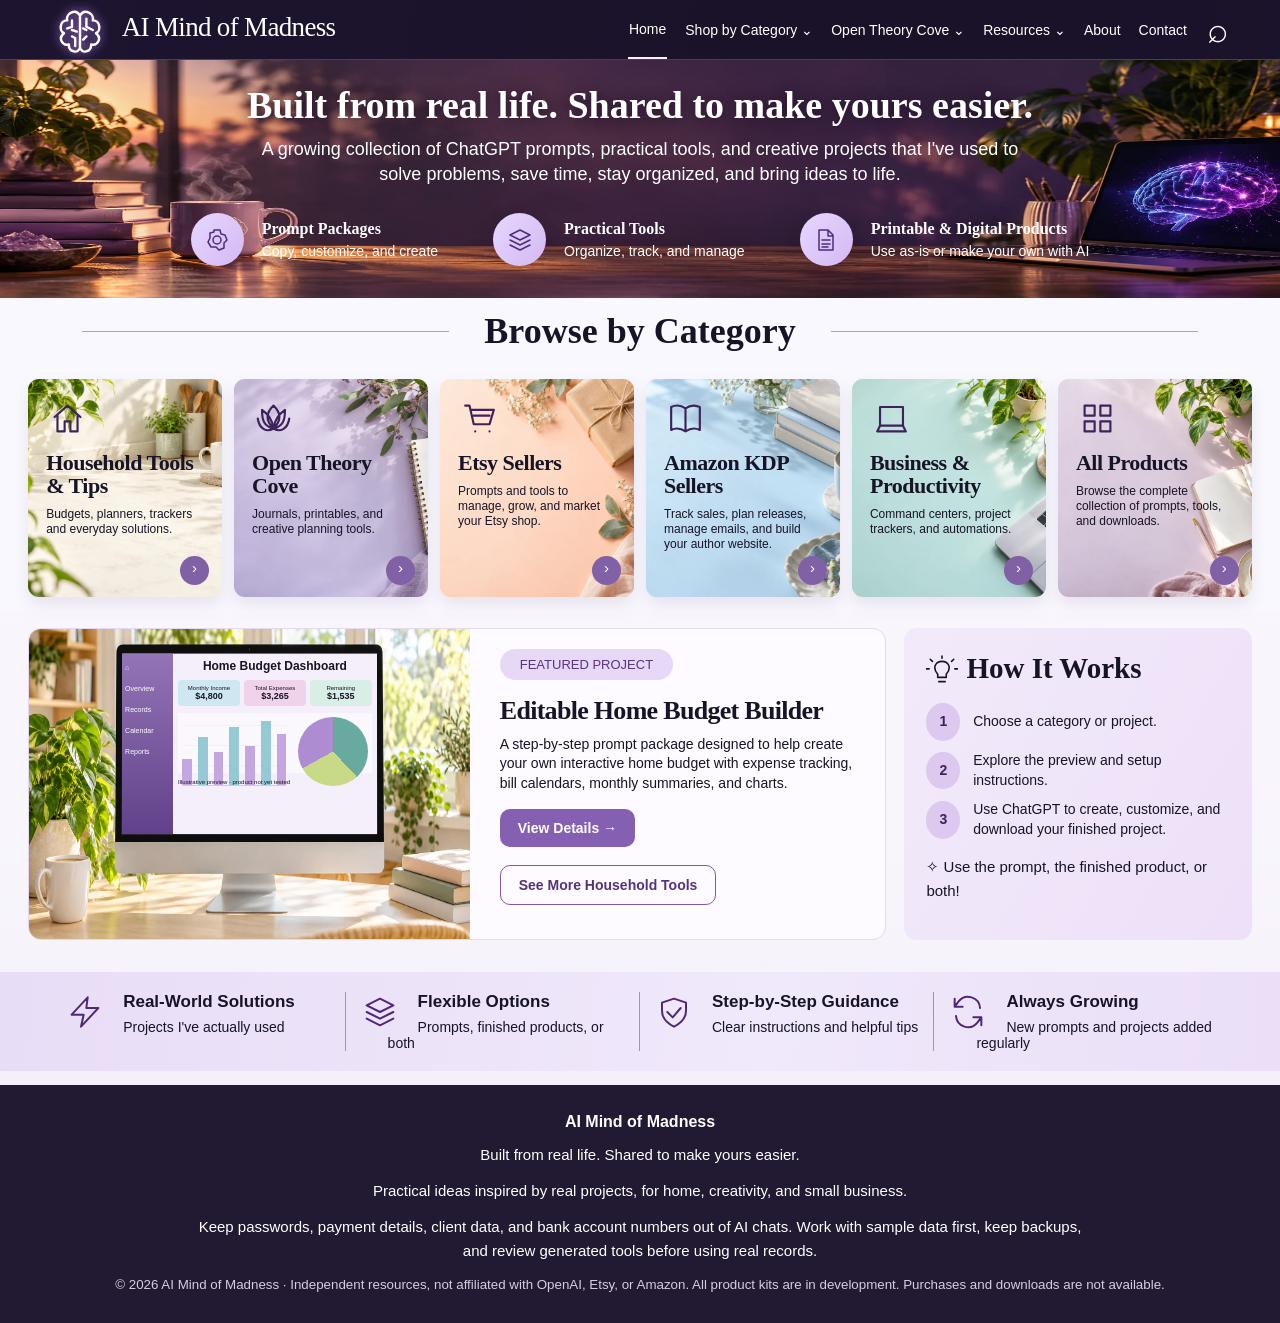
==== commit d322e3fd: "Preserve image subjects and use final design assets: index.html" ====
--- a/index.html
+++ b/index.html
@@ -1 +1 @@
-<!doctype html><html lang="en"><head><meta charset="utf-8"><meta name="viewport" content="width=device-width,initial-scale=1"><title>Practical ChatGPT Prompts and Project Kits | AI Mind of Madness</title><meta name="description" content="A growing collection of ChatGPT prompts, practical tools, and creative projects that I've used to solve problems, save time, stay organized, and bring ideas to life."><link rel="stylesheet" href="/style.css?v=approved3"><script src="/site.js?v=approved3" defer></script></head><body><a class="skip" href="#main">Skip to content</a><header class="top"><a class="brand" href="/"><span class="brain">✺</span> AI Mind of Madness</a><button class="menu-toggle" aria-expanded="false" aria-controls="nav">☰ <span class="sr">Open menu</span></button><nav id="nav" aria-label="Main menu"><a href="/">Home</a><div class="drop"><button class="dropbtn" aria-expanded="false">Shop by Category⌄</button><div class="dropdown"><a href="/household.html">Household Tools & Tips</a><a href="/open-theory-cove.html">Open Theory Cove</a><a href="/etsy-sellers.html">Etsy Sellers</a><a href="/amazon-kdp.html">Amazon KDP Sellers</a><a href="/business.html">Business & Productivity</a><a href="/all-products.html">All Products</a></div></div><a href="/open-theory-cove.html">Open Theory Cove</a><a href="/#how">Resources</a><a href="/#about">About</a><a href="mailto:mktvisibility@gmail.com">Contact</a></nav><a class="search-link" href="/all-products.html" aria-label="Search products">⌕</a></header><main id="main"><section class="hero"><div class="hero-bg"></div><div class="hero-copy"><h1>Built from real life. Shared to make yours easier.</h1><p>A growing collection of ChatGPT prompts, practical tools, and creative projects that I've used to solve problems, save time, stay organized, and bring ideas to life.</p><div class="benefits"><div><span>⚙</span><b>Prompt Packages</b><small>Copy, customize, and create</small></div><div><span>▱</span><b>Practical Tools</b><small>Organize, track, and manage</small></div><div><span>▤</span><b>Printable & Digital Products</b><small>Use as-is or make your own with AI</small></div></div></div></section><section class="browse" id="categories"><h2 class="section-title">Browse by Category</h2><div class="cards"><a class="cat c1" href="/household.html"><div class="cat-photo" style="background-image:url('https://images.unsplash.com/photo-1497366216548-37526070297c?auto=format&fit=crop&w=700&q=80')"></div><div class="cat-info"><span class="cat-icon">⌂</span><h3>Household Tools & Tips</h3><p>Budgets, planners, trackers and everyday solutions.</p><span class="arrow" aria-hidden="true">➜</span></div></a><a class="cat c2" href="/open-theory-cove.html"><div class="cat-photo" style="background-image:url('https://images.unsplash.com/photo-1517841905240-472988babdf9?auto=format&fit=crop&w=700&q=80')"></div><div class="cat-info"><span class="cat-icon">❀</span><h3>Open Theory Cove</h3><p>Journals, printable pages, planners and creative projects.</p><span class="arrow" aria-hidden="true">➜</span></div></a><a class="cat c3" href="/etsy-sellers.html"><div class="cat-photo" style="background-image:url('https://images.unsplash.com/photo-1490481651871-ab68de25d43d?auto=format&fit=crop&w=700&q=80')"></div><div class="cat-info"><span class="cat-icon">♧</span><h3>Etsy Sellers</h3><p>Prompts and tools for managing, growing and marketing your shop.</p><span class="arrow" aria-hidden="true">➜</span></div></a><a class="cat c4" href="/amazon-kdp.html"><div class="cat-photo" style="background-image:url('https://images.unsplash.com/photo-1512820790803-83ca734da794?auto=format&fit=crop&w=700&q=80')"></div><div class="cat-info"><span class="cat-icon">▤</span><h3>Amazon KDP Sellers</h3><p>Book catalogs, royalties, author websites and launch planning.</p><span class="arrow" aria-hidden="true">➜</span></div></a><a class="cat c5" href="/business.html"><div class="cat-photo" style="background-image:url('https://images.unsplash.com/photo-1497366811353-6870744d04b2?auto=format&fit=crop&w=700&q=80')"></div><div class="cat-info"><span class="cat-icon">▣</span><h3>Business & Productivity</h3><p>Command centers, client tools, project trackers and repeatable workflows.</p><span class="arrow" aria-hidden="true">➜</span></div></a><a class="cat c6" href="/all-products.html"><div class="cat-photo" style="background-image:url('https://images.unsplash.com/photo-1456324504439-367cee3b3c32?auto=format&fit=crop&w=700&q=80')"></div><div class="cat-info"><span class="cat-icon">▦</span><h3>All Products</h3><p>Browse all practical prompts, printable projects and tool-building guides.</p><span class="arrow" aria-hidden="true">➜</span></div></a></div></section><section class="feature-wrap"><div class="feature"><div class="feature-image"><div class="screen"><div class="screen-bar">⌂ &nbsp; Home Budget Dashboard <i>● ● ●</i></div><div class="metrics"><span>Monthly Income<b>$4,800</b></span><span>Total Expenses<b>$3,265</b></span><span>Remaining<b>$1,535</b></span></div><div class="graph"><i style="height:32%"></i><i style="height:67%"></i><i style="height:43%"></i><i style="height:81%"></i><i style="height:56%"></i><i style="height:95%"></i><i style="height:71%"></i></div></div></div><div class="feature-copy"><span class="pill">FEATURED PROJECT</span><h2>Editable Home Budget Builder</h2><p>A step-by-step prompt package designed to help create your own interactive home budget with expense tracking, bill calendars, monthly summaries, and charts.</p><div class="actions"><a class="btn" href="/household.html?product=home-budget">View Details →</a><a class="btn outline" href="/household.html">See More Household Tools</a></div></div></div><aside id="how" class="how"><h2>♧ How It Works</h2><ol><li>Choose a category or project.</li><li>Explore the preview and setup instructions.</li><li>Use ChatGPT to create, customize, and download your finished project.</li></ol><p>✧ Use the prompt, the finished product, or both!</p></aside></section><section class="values" id="about"><div><b>ϟ &nbsp; Real-World Solutions</b><small>Projects I've actually used</small></div><div><b>▱ &nbsp; Flexible Options</b><small>Prompts, finished products, or both</small></div><div><b>♢ &nbsp; Step-by-Step Guidance</b><small>Clear instructions and helpful tips</small></div><div><b>⟳ &nbsp; Always Growing</b><small>New prompts and projects added regularly</small></div></section><section class="note" hidden><h2>Practical projects, personally inspired.</h2><p>We are building and testing each guide before releasing it. Prices are flexible, and no paid download is currently available.</p><p><b>Privacy first:</b> Never paste passwords, bank account numbers, card numbers or sensitive credentials into a chat. Budget tools should not connect directly to your bank.</p></section></main><footer><strong>✺ AI Mind of Madness</strong><p>Built from real life. Shared to make yours easier.</p><small>© 2026 AI Mind of Madness. Independent project resources for ChatGPT users. Not affiliated with OpenAI. Product kits and checkout are not yet available.</small></footer></body></html>
+<!doctype html><html lang="en"><head><meta charset="utf-8"><meta name="viewport" content="width=device-width,initial-scale=1"><title>Practical ChatGPT Prompts and Project Kits | AI Mind of Madness</title><meta name="description" content="A growing collection of ChatGPT prompts, practical tools, and creative projects that I've used to solve problems, save time, stay organized, and bring ideas to life."><link rel="stylesheet" href="/style.css?v=approved4"><script src="/site.js?v=approved4" defer></script></head><body><a class="skip" href="#main">Skip to content</a><header class="top"><a class="brand" href="/"><span class="brain">✺</span> AI Mind of Madness</a><button class="menu-toggle" aria-expanded="false" aria-controls="nav">☰ <span class="sr">Open menu</span></button><nav id="nav" aria-label="Main menu"><a href="/">Home</a><div class="drop"><button class="dropbtn" aria-expanded="false">Shop by Category⌄</button><div class="dropdown"><a href="/household.html">Household Tools & Tips</a><a href="/open-theory-cove.html">Open Theory Cove</a><a href="/etsy-sellers.html">Etsy Sellers</a><a href="/amazon-kdp.html">Amazon KDP Sellers</a><a href="/business.html">Business & Productivity</a><a href="/all-products.html">All Products</a></div></div><a href="/open-theory-cove.html">Open Theory Cove</a><a href="/#how">Resources</a><a href="/#about">About</a><a href="mailto:mktvisibility@gmail.com">Contact</a></nav><a class="search-link" href="/all-products.html" aria-label="Search products">⌕</a></header><main id="main"><section class="hero"><div class="hero-bg"></div><div class="hero-copy"><h1>Built from real life. Shared to make yours easier.</h1><p>A growing collection of ChatGPT prompts, practical tools, and creative projects that I've used to solve problems, save time, stay organized, and bring ideas to life.</p><div class="benefits"><div><span>⚙</span><b>Prompt Packages</b><small>Copy, customize, and create</small></div><div><span>▱</span><b>Practical Tools</b><small>Organize, track, and manage</small></div><div><span>▤</span><b>Printable & Digital Products</b><small>Use as-is or make your own with AI</small></div></div></div></section><section class="browse" id="categories"><h2 class="section-title">Browse by Category</h2><div class="cards"><a class="cat c1" href="/household.html"><div class="cat-photo" style="background-image:url('https://images.unsplash.com/photo-1497366216548-37526070297c?auto=format&fit=crop&w=700&q=80')"></div><div class="cat-info"><span class="cat-icon">⌂</span><h3>Household Tools & Tips</h3><p>Budgets, planners, trackers and everyday solutions.</p><span class="arrow" aria-hidden="true">➜</span></div></a><a class="cat c2" href="/open-theory-cove.html"><div class="cat-photo" style="background-image:url('https://images.unsplash.com/photo-1517841905240-472988babdf9?auto=format&fit=crop&w=700&q=80')"></div><div class="cat-info"><span class="cat-icon">❀</span><h3>Open Theory Cove</h3><p>Journals, printable pages, planners and creative projects.</p><span class="arrow" aria-hidden="true">➜</span></div></a><a class="cat c3" href="/etsy-sellers.html"><div class="cat-photo" style="background-image:url('https://images.unsplash.com/photo-1490481651871-ab68de25d43d?auto=format&fit=crop&w=700&q=80')"></div><div class="cat-info"><span class="cat-icon">♧</span><h3>Etsy Sellers</h3><p>Prompts and tools for managing, growing and marketing your shop.</p><span class="arrow" aria-hidden="true">➜</span></div></a><a class="cat c4" href="/amazon-kdp.html"><div class="cat-photo" style="background-image:url('https://images.unsplash.com/photo-1512820790803-83ca734da794?auto=format&fit=crop&w=700&q=80')"></div><div class="cat-info"><span class="cat-icon">▤</span><h3>Amazon KDP Sellers</h3><p>Book catalogs, royalties, author websites and launch planning.</p><span class="arrow" aria-hidden="true">➜</span></div></a><a class="cat c5" href="/business.html"><div class="cat-photo" style="background-image:url('https://images.unsplash.com/photo-1497366811353-6870744d04b2?auto=format&fit=crop&w=700&q=80')"></div><div class="cat-info"><span class="cat-icon">▣</span><h3>Business & Productivity</h3><p>Command centers, client tools, project trackers and repeatable workflows.</p><span class="arrow" aria-hidden="true">➜</span></div></a><a class="cat c6" href="/all-products.html"><div class="cat-photo" style="background-image:url('https://images.unsplash.com/photo-1456324504439-367cee3b3c32?auto=format&fit=crop&w=700&q=80')"></div><div class="cat-info"><span class="cat-icon">▦</span><h3>All Products</h3><p>Browse all practical prompts, printable projects and tool-building guides.</p><span class="arrow" aria-hidden="true">➜</span></div></a></div></section><section class="feature-wrap"><div class="feature"><div class="feature-image"><div class="screen"><div class="screen-bar">⌂ &nbsp; Home Budget Dashboard <i>● ● ●</i></div><div class="metrics"><span>Monthly Income<b>$4,800</b></span><span>Total Expenses<b>$3,265</b></span><span>Remaining<b>$1,535</b></span></div><div class="graph"><i style="height:32%"></i><i style="height:67%"></i><i style="height:43%"></i><i style="height:81%"></i><i style="height:56%"></i><i style="height:95%"></i><i style="height:71%"></i></div></div></div><div class="feature-copy"><span class="pill">FEATURED PROJECT</span><h2>Editable Home Budget Builder</h2><p>A step-by-step prompt package designed to help create your own interactive home budget with expense tracking, bill calendars, monthly summaries, and charts.</p><div class="actions"><a class="btn" href="/household.html?product=home-budget">View Details →</a><a class="btn outline" href="/household.html">See More Household Tools</a></div></div></div><aside id="how" class="how"><h2>♧ How It Works</h2><ol><li>Choose a category or project.</li><li>Explore the preview and setup instructions.</li><li>Use ChatGPT to create, customize, and download your finished project.</li></ol><p>✧ Use the prompt, the finished product, or both!</p></aside></section><section class="values" id="about"><div><b>ϟ &nbsp; Real-World Solutions</b><small>Projects I've actually used</small></div><div><b>▱ &nbsp; Flexible Options</b><small>Prompts, finished products, or both</small></div><div><b>♢ &nbsp; Step-by-Step Guidance</b><small>Clear instructions and helpful tips</small></div><div><b>⟳ &nbsp; Always Growing</b><small>New prompts and projects added regularly</small></div></section><section class="note" hidden><h2>Practical projects, personally inspired.</h2><p>We are building and testing each guide before releasing it. Prices are flexible, and no paid download is currently available.</p><p><b>Privacy first:</b> Never paste passwords, bank account numbers, card numbers or sensitive credentials into a chat. Budget tools should not connect directly to your bank.</p></section></main><footer><strong>✺ AI Mind of Madness</strong><p>Built from real life. Shared to make yours easier.</p><small>© 2026 AI Mind of Madness. Independent project resources for ChatGPT users. Not affiliated with OpenAI. Product kits and checkout are not yet available.</small></footer></body></html>
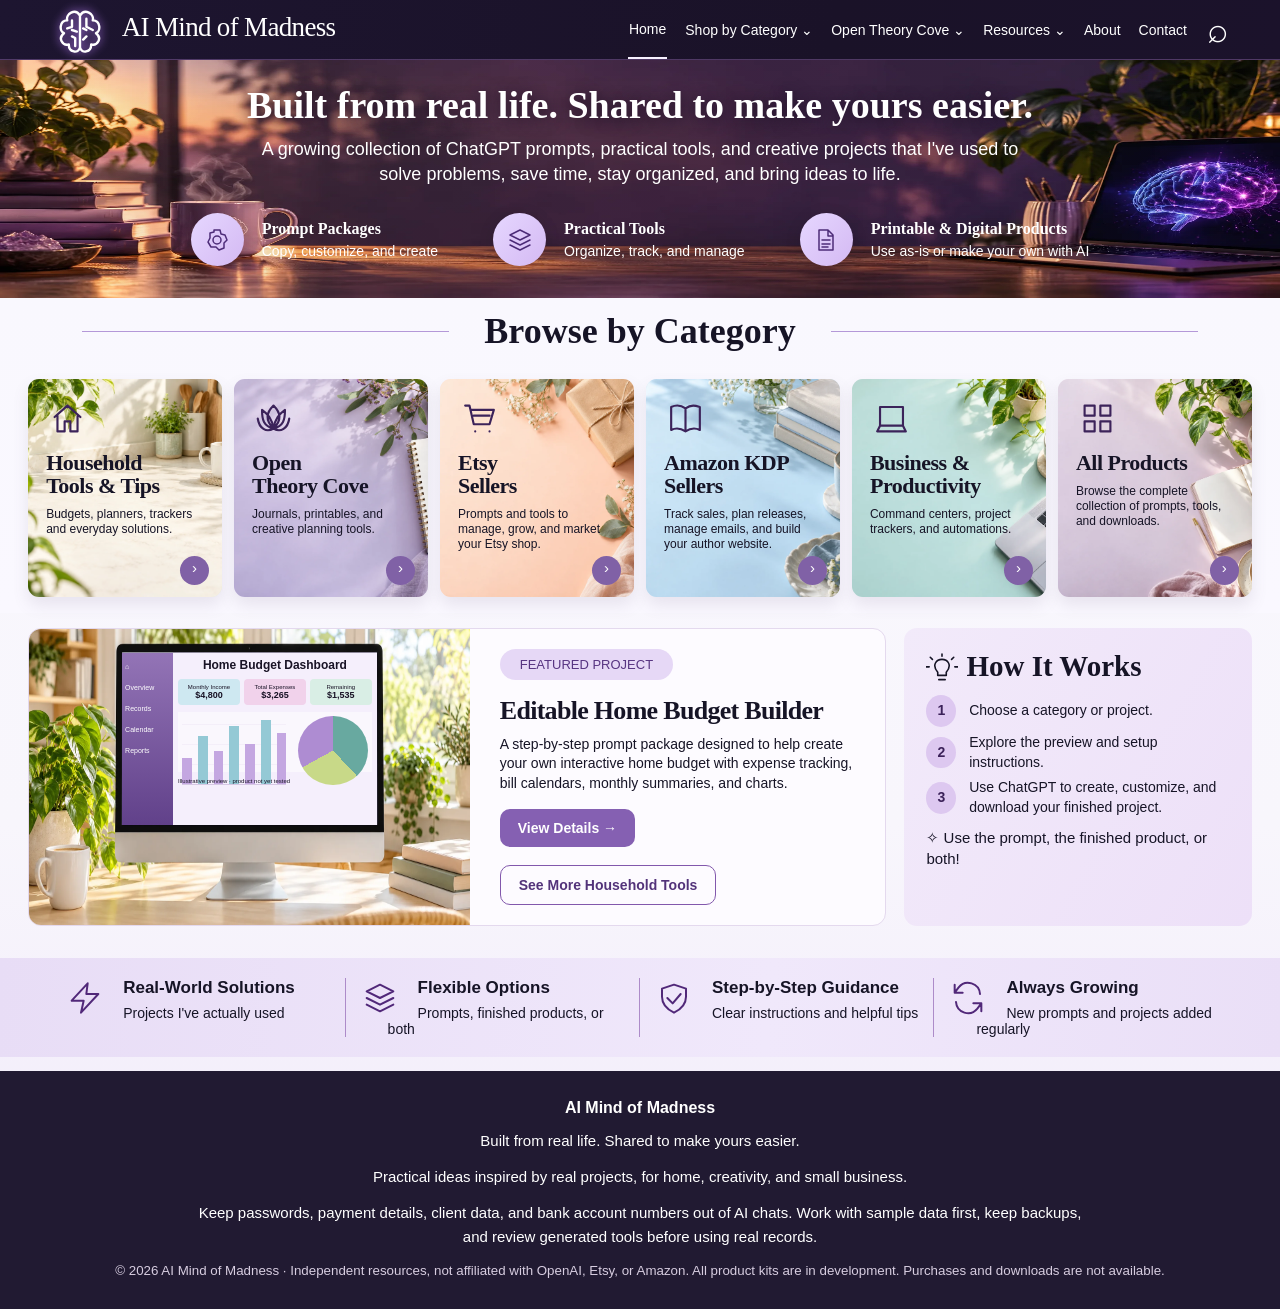
==== commit b2e63860: "Match reference title breaks and featured-row spacing: index.html" ====
--- a/index.html
+++ b/index.html
@@ -1 +1 @@
-<!doctype html><html lang="en"><head><meta charset="utf-8"><meta name="viewport" content="width=device-width,initial-scale=1"><title>Practical ChatGPT Prompts and Project Kits | AI Mind of Madness</title><meta name="description" content="A growing collection of ChatGPT prompts, practical tools, and creative projects that I've used to solve problems, save time, stay organized, and bring ideas to life."><link rel="stylesheet" href="/style.css?v=approved4"><script src="/site.js?v=approved4" defer></script></head><body><a class="skip" href="#main">Skip to content</a><header class="top"><a class="brand" href="/"><span class="brain">✺</span> AI Mind of Madness</a><button class="menu-toggle" aria-expanded="false" aria-controls="nav">☰ <span class="sr">Open menu</span></button><nav id="nav" aria-label="Main menu"><a href="/">Home</a><div class="drop"><button class="dropbtn" aria-expanded="false">Shop by Category⌄</button><div class="dropdown"><a href="/household.html">Household Tools & Tips</a><a href="/open-theory-cove.html">Open Theory Cove</a><a href="/etsy-sellers.html">Etsy Sellers</a><a href="/amazon-kdp.html">Amazon KDP Sellers</a><a href="/business.html">Business & Productivity</a><a href="/all-products.html">All Products</a></div></div><a href="/open-theory-cove.html">Open Theory Cove</a><a href="/#how">Resources</a><a href="/#about">About</a><a href="mailto:mktvisibility@gmail.com">Contact</a></nav><a class="search-link" href="/all-products.html" aria-label="Search products">⌕</a></header><main id="main"><section class="hero"><div class="hero-bg"></div><div class="hero-copy"><h1>Built from real life. Shared to make yours easier.</h1><p>A growing collection of ChatGPT prompts, practical tools, and creative projects that I've used to solve problems, save time, stay organized, and bring ideas to life.</p><div class="benefits"><div><span>⚙</span><b>Prompt Packages</b><small>Copy, customize, and create</small></div><div><span>▱</span><b>Practical Tools</b><small>Organize, track, and manage</small></div><div><span>▤</span><b>Printable & Digital Products</b><small>Use as-is or make your own with AI</small></div></div></div></section><section class="browse" id="categories"><h2 class="section-title">Browse by Category</h2><div class="cards"><a class="cat c1" href="/household.html"><div class="cat-photo" style="background-image:url('https://images.unsplash.com/photo-1497366216548-37526070297c?auto=format&fit=crop&w=700&q=80')"></div><div class="cat-info"><span class="cat-icon">⌂</span><h3>Household Tools & Tips</h3><p>Budgets, planners, trackers and everyday solutions.</p><span class="arrow" aria-hidden="true">➜</span></div></a><a class="cat c2" href="/open-theory-cove.html"><div class="cat-photo" style="background-image:url('https://images.unsplash.com/photo-1517841905240-472988babdf9?auto=format&fit=crop&w=700&q=80')"></div><div class="cat-info"><span class="cat-icon">❀</span><h3>Open Theory Cove</h3><p>Journals, printable pages, planners and creative projects.</p><span class="arrow" aria-hidden="true">➜</span></div></a><a class="cat c3" href="/etsy-sellers.html"><div class="cat-photo" style="background-image:url('https://images.unsplash.com/photo-1490481651871-ab68de25d43d?auto=format&fit=crop&w=700&q=80')"></div><div class="cat-info"><span class="cat-icon">♧</span><h3>Etsy Sellers</h3><p>Prompts and tools for managing, growing and marketing your shop.</p><span class="arrow" aria-hidden="true">➜</span></div></a><a class="cat c4" href="/amazon-kdp.html"><div class="cat-photo" style="background-image:url('https://images.unsplash.com/photo-1512820790803-83ca734da794?auto=format&fit=crop&w=700&q=80')"></div><div class="cat-info"><span class="cat-icon">▤</span><h3>Amazon KDP Sellers</h3><p>Book catalogs, royalties, author websites and launch planning.</p><span class="arrow" aria-hidden="true">➜</span></div></a><a class="cat c5" href="/business.html"><div class="cat-photo" style="background-image:url('https://images.unsplash.com/photo-1497366811353-6870744d04b2?auto=format&fit=crop&w=700&q=80')"></div><div class="cat-info"><span class="cat-icon">▣</span><h3>Business & Productivity</h3><p>Command centers, client tools, project trackers and repeatable workflows.</p><span class="arrow" aria-hidden="true">➜</span></div></a><a class="cat c6" href="/all-products.html"><div class="cat-photo" style="background-image:url('https://images.unsplash.com/photo-1456324504439-367cee3b3c32?auto=format&fit=crop&w=700&q=80')"></div><div class="cat-info"><span class="cat-icon">▦</span><h3>All Products</h3><p>Browse all practical prompts, printable projects and tool-building guides.</p><span class="arrow" aria-hidden="true">➜</span></div></a></div></section><section class="feature-wrap"><div class="feature"><div class="feature-image"><div class="screen"><div class="screen-bar">⌂ &nbsp; Home Budget Dashboard <i>● ● ●</i></div><div class="metrics"><span>Monthly Income<b>$4,800</b></span><span>Total Expenses<b>$3,265</b></span><span>Remaining<b>$1,535</b></span></div><div class="graph"><i style="height:32%"></i><i style="height:67%"></i><i style="height:43%"></i><i style="height:81%"></i><i style="height:56%"></i><i style="height:95%"></i><i style="height:71%"></i></div></div></div><div class="feature-copy"><span class="pill">FEATURED PROJECT</span><h2>Editable Home Budget Builder</h2><p>A step-by-step prompt package designed to help create your own interactive home budget with expense tracking, bill calendars, monthly summaries, and charts.</p><div class="actions"><a class="btn" href="/household.html?product=home-budget">View Details →</a><a class="btn outline" href="/household.html">See More Household Tools</a></div></div></div><aside id="how" class="how"><h2>♧ How It Works</h2><ol><li>Choose a category or project.</li><li>Explore the preview and setup instructions.</li><li>Use ChatGPT to create, customize, and download your finished project.</li></ol><p>✧ Use the prompt, the finished product, or both!</p></aside></section><section class="values" id="about"><div><b>ϟ &nbsp; Real-World Solutions</b><small>Projects I've actually used</small></div><div><b>▱ &nbsp; Flexible Options</b><small>Prompts, finished products, or both</small></div><div><b>♢ &nbsp; Step-by-Step Guidance</b><small>Clear instructions and helpful tips</small></div><div><b>⟳ &nbsp; Always Growing</b><small>New prompts and projects added regularly</small></div></section><section class="note" hidden><h2>Practical projects, personally inspired.</h2><p>We are building and testing each guide before releasing it. Prices are flexible, and no paid download is currently available.</p><p><b>Privacy first:</b> Never paste passwords, bank account numbers, card numbers or sensitive credentials into a chat. Budget tools should not connect directly to your bank.</p></section></main><footer><strong>✺ AI Mind of Madness</strong><p>Built from real life. Shared to make yours easier.</p><small>© 2026 AI Mind of Madness. Independent project resources for ChatGPT users. Not affiliated with OpenAI. Product kits and checkout are not yet available.</small></footer></body></html>
+<!doctype html><html lang="en"><head><meta charset="utf-8"><meta name="viewport" content="width=device-width,initial-scale=1"><title>Practical ChatGPT Prompts and Project Kits | AI Mind of Madness</title><meta name="description" content="A growing collection of ChatGPT prompts, practical tools, and creative projects that I've used to solve problems, save time, stay organized, and bring ideas to life."><link rel="stylesheet" href="/style.css?v=approved5"><script src="/site.js?v=approved5" defer></script></head><body><a class="skip" href="#main">Skip to content</a><header class="top"><a class="brand" href="/"><span class="brain">✺</span> AI Mind of Madness</a><button class="menu-toggle" aria-expanded="false" aria-controls="nav">☰ <span class="sr">Open menu</span></button><nav id="nav" aria-label="Main menu"><a href="/">Home</a><div class="drop"><button class="dropbtn" aria-expanded="false">Shop by Category⌄</button><div class="dropdown"><a href="/household.html">Household Tools & Tips</a><a href="/open-theory-cove.html">Open Theory Cove</a><a href="/etsy-sellers.html">Etsy Sellers</a><a href="/amazon-kdp.html">Amazon KDP Sellers</a><a href="/business.html">Business & Productivity</a><a href="/all-products.html">All Products</a></div></div><a href="/open-theory-cove.html">Open Theory Cove</a><a href="/#how">Resources</a><a href="/#about">About</a><a href="mailto:mktvisibility@gmail.com">Contact</a></nav><a class="search-link" href="/all-products.html" aria-label="Search products">⌕</a></header><main id="main"><section class="hero"><div class="hero-bg"></div><div class="hero-copy"><h1>Built from real life. Shared to make yours easier.</h1><p>A growing collection of ChatGPT prompts, practical tools, and creative projects that I've used to solve problems, save time, stay organized, and bring ideas to life.</p><div class="benefits"><div><span>⚙</span><b>Prompt Packages</b><small>Copy, customize, and create</small></div><div><span>▱</span><b>Practical Tools</b><small>Organize, track, and manage</small></div><div><span>▤</span><b>Printable & Digital Products</b><small>Use as-is or make your own with AI</small></div></div></div></section><section class="browse" id="categories"><h2 class="section-title">Browse by Category</h2><div class="cards"><a class="cat c1" href="/household.html"><div class="cat-photo" style="background-image:url('https://images.unsplash.com/photo-1497366216548-37526070297c?auto=format&fit=crop&w=700&q=80')"></div><div class="cat-info"><span class="cat-icon">⌂</span><h3>Household Tools & Tips</h3><p>Budgets, planners, trackers and everyday solutions.</p><span class="arrow" aria-hidden="true">➜</span></div></a><a class="cat c2" href="/open-theory-cove.html"><div class="cat-photo" style="background-image:url('https://images.unsplash.com/photo-1517841905240-472988babdf9?auto=format&fit=crop&w=700&q=80')"></div><div class="cat-info"><span class="cat-icon">❀</span><h3>Open Theory Cove</h3><p>Journals, printable pages, planners and creative projects.</p><span class="arrow" aria-hidden="true">➜</span></div></a><a class="cat c3" href="/etsy-sellers.html"><div class="cat-photo" style="background-image:url('https://images.unsplash.com/photo-1490481651871-ab68de25d43d?auto=format&fit=crop&w=700&q=80')"></div><div class="cat-info"><span class="cat-icon">♧</span><h3>Etsy Sellers</h3><p>Prompts and tools for managing, growing and marketing your shop.</p><span class="arrow" aria-hidden="true">➜</span></div></a><a class="cat c4" href="/amazon-kdp.html"><div class="cat-photo" style="background-image:url('https://images.unsplash.com/photo-1512820790803-83ca734da794?auto=format&fit=crop&w=700&q=80')"></div><div class="cat-info"><span class="cat-icon">▤</span><h3>Amazon KDP Sellers</h3><p>Book catalogs, royalties, author websites and launch planning.</p><span class="arrow" aria-hidden="true">➜</span></div></a><a class="cat c5" href="/business.html"><div class="cat-photo" style="background-image:url('https://images.unsplash.com/photo-1497366811353-6870744d04b2?auto=format&fit=crop&w=700&q=80')"></div><div class="cat-info"><span class="cat-icon">▣</span><h3>Business & Productivity</h3><p>Command centers, client tools, project trackers and repeatable workflows.</p><span class="arrow" aria-hidden="true">➜</span></div></a><a class="cat c6" href="/all-products.html"><div class="cat-photo" style="background-image:url('https://images.unsplash.com/photo-1456324504439-367cee3b3c32?auto=format&fit=crop&w=700&q=80')"></div><div class="cat-info"><span class="cat-icon">▦</span><h3>All Products</h3><p>Browse all practical prompts, printable projects and tool-building guides.</p><span class="arrow" aria-hidden="true">➜</span></div></a></div></section><section class="feature-wrap"><div class="feature"><div class="feature-image"><div class="screen"><div class="screen-bar">⌂ &nbsp; Home Budget Dashboard <i>● ● ●</i></div><div class="metrics"><span>Monthly Income<b>$4,800</b></span><span>Total Expenses<b>$3,265</b></span><span>Remaining<b>$1,535</b></span></div><div class="graph"><i style="height:32%"></i><i style="height:67%"></i><i style="height:43%"></i><i style="height:81%"></i><i style="height:56%"></i><i style="height:95%"></i><i style="height:71%"></i></div></div></div><div class="feature-copy"><span class="pill">FEATURED PROJECT</span><h2>Editable Home Budget Builder</h2><p>A step-by-step prompt package designed to help create your own interactive home budget with expense tracking, bill calendars, monthly summaries, and charts.</p><div class="actions"><a class="btn" href="/household.html?product=home-budget">View Details →</a><a class="btn outline" href="/household.html">See More Household Tools</a></div></div></div><aside id="how" class="how"><h2>♧ How It Works</h2><ol><li>Choose a category or project.</li><li>Explore the preview and setup instructions.</li><li>Use ChatGPT to create, customize, and download your finished project.</li></ol><p>✧ Use the prompt, the finished product, or both!</p></aside></section><section class="values" id="about"><div><b>ϟ &nbsp; Real-World Solutions</b><small>Projects I've actually used</small></div><div><b>▱ &nbsp; Flexible Options</b><small>Prompts, finished products, or both</small></div><div><b>♢ &nbsp; Step-by-Step Guidance</b><small>Clear instructions and helpful tips</small></div><div><b>⟳ &nbsp; Always Growing</b><small>New prompts and projects added regularly</small></div></section><section class="note" hidden><h2>Practical projects, personally inspired.</h2><p>We are building and testing each guide before releasing it. Prices are flexible, and no paid download is currently available.</p><p><b>Privacy first:</b> Never paste passwords, bank account numbers, card numbers or sensitive credentials into a chat. Budget tools should not connect directly to your bank.</p></section></main><footer><strong>✺ AI Mind of Madness</strong><p>Built from real life. Shared to make yours easier.</p><small>© 2026 AI Mind of Madness. Independent project resources for ChatGPT users. Not affiliated with OpenAI. Product kits and checkout are not yet available.</small></footer></body></html>
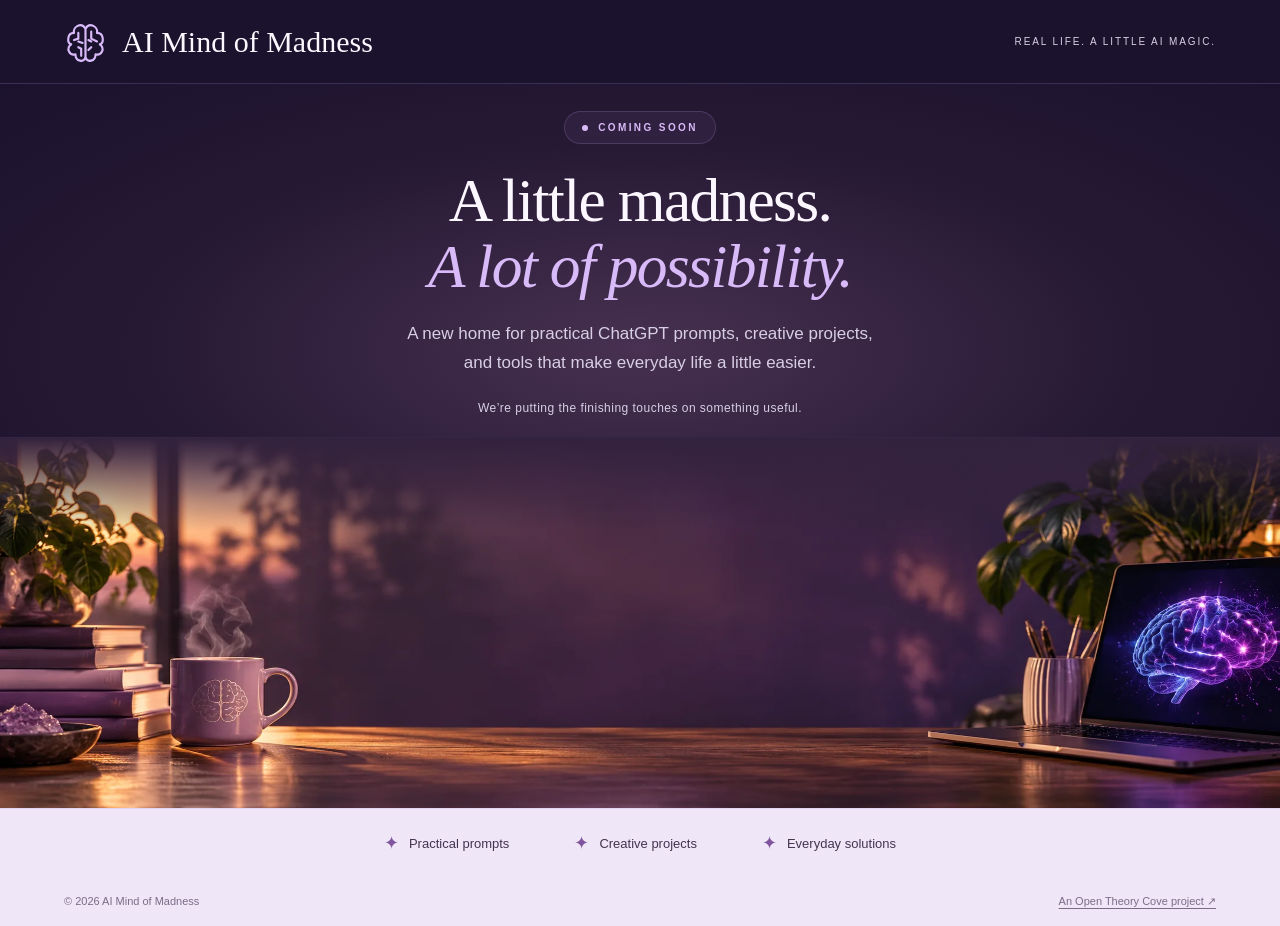
==== commit c0070700: "Publish approved AI Mind of Madness coming-soon page" ====
--- a/index.html
+++ b/index.html
@@ -1 +1 @@
-<!doctype html><html lang="en"><head><meta charset="utf-8"><meta name="viewport" content="width=device-width,initial-scale=1"><title>Practical ChatGPT Prompts and Project Kits | AI Mind of Madness</title><meta name="description" content="A growing collection of ChatGPT prompts, practical tools, and creative projects that I've used to solve problems, save time, stay organized, and bring ideas to life."><link rel="stylesheet" href="/style.css?v=approved5"><script src="/site.js?v=approved5" defer></script></head><body><a class="skip" href="#main">Skip to content</a><header class="top"><a class="brand" href="/"><span class="brain">✺</span> AI Mind of Madness</a><button class="menu-toggle" aria-expanded="false" aria-controls="nav">☰ <span class="sr">Open menu</span></button><nav id="nav" aria-label="Main menu"><a href="/">Home</a><div class="drop"><button class="dropbtn" aria-expanded="false">Shop by Category⌄</button><div class="dropdown"><a href="/household.html">Household Tools & Tips</a><a href="/open-theory-cove.html">Open Theory Cove</a><a href="/etsy-sellers.html">Etsy Sellers</a><a href="/amazon-kdp.html">Amazon KDP Sellers</a><a href="/business.html">Business & Productivity</a><a href="/all-products.html">All Products</a></div></div><a href="/open-theory-cove.html">Open Theory Cove</a><a href="/#how">Resources</a><a href="/#about">About</a><a href="mailto:mktvisibility@gmail.com">Contact</a></nav><a class="search-link" href="/all-products.html" aria-label="Search products">⌕</a></header><main id="main"><section class="hero"><div class="hero-bg"></div><div class="hero-copy"><h1>Built from real life. Shared to make yours easier.</h1><p>A growing collection of ChatGPT prompts, practical tools, and creative projects that I've used to solve problems, save time, stay organized, and bring ideas to life.</p><div class="benefits"><div><span>⚙</span><b>Prompt Packages</b><small>Copy, customize, and create</small></div><div><span>▱</span><b>Practical Tools</b><small>Organize, track, and manage</small></div><div><span>▤</span><b>Printable & Digital Products</b><small>Use as-is or make your own with AI</small></div></div></div></section><section class="browse" id="categories"><h2 class="section-title">Browse by Category</h2><div class="cards"><a class="cat c1" href="/household.html"><div class="cat-photo" style="background-image:url('https://images.unsplash.com/photo-1497366216548-37526070297c?auto=format&fit=crop&w=700&q=80')"></div><div class="cat-info"><span class="cat-icon">⌂</span><h3>Household Tools & Tips</h3><p>Budgets, planners, trackers and everyday solutions.</p><span class="arrow" aria-hidden="true">➜</span></div></a><a class="cat c2" href="/open-theory-cove.html"><div class="cat-photo" style="background-image:url('https://images.unsplash.com/photo-1517841905240-472988babdf9?auto=format&fit=crop&w=700&q=80')"></div><div class="cat-info"><span class="cat-icon">❀</span><h3>Open Theory Cove</h3><p>Journals, printable pages, planners and creative projects.</p><span class="arrow" aria-hidden="true">➜</span></div></a><a class="cat c3" href="/etsy-sellers.html"><div class="cat-photo" style="background-image:url('https://images.unsplash.com/photo-1490481651871-ab68de25d43d?auto=format&fit=crop&w=700&q=80')"></div><div class="cat-info"><span class="cat-icon">♧</span><h3>Etsy Sellers</h3><p>Prompts and tools for managing, growing and marketing your shop.</p><span class="arrow" aria-hidden="true">➜</span></div></a><a class="cat c4" href="/amazon-kdp.html"><div class="cat-photo" style="background-image:url('https://images.unsplash.com/photo-1512820790803-83ca734da794?auto=format&fit=crop&w=700&q=80')"></div><div class="cat-info"><span class="cat-icon">▤</span><h3>Amazon KDP Sellers</h3><p>Book catalogs, royalties, author websites and launch planning.</p><span class="arrow" aria-hidden="true">➜</span></div></a><a class="cat c5" href="/business.html"><div class="cat-photo" style="background-image:url('https://images.unsplash.com/photo-1497366811353-6870744d04b2?auto=format&fit=crop&w=700&q=80')"></div><div class="cat-info"><span class="cat-icon">▣</span><h3>Business & Productivity</h3><p>Command centers, client tools, project trackers and repeatable workflows.</p><span class="arrow" aria-hidden="true">➜</span></div></a><a class="cat c6" href="/all-products.html"><div class="cat-photo" style="background-image:url('https://images.unsplash.com/photo-1456324504439-367cee3b3c32?auto=format&fit=crop&w=700&q=80')"></div><div class="cat-info"><span class="cat-icon">▦</span><h3>All Products</h3><p>Browse all practical prompts, printable projects and tool-building guides.</p><span class="arrow" aria-hidden="true">➜</span></div></a></div></section><section class="feature-wrap"><div class="feature"><div class="feature-image"><div class="screen"><div class="screen-bar">⌂ &nbsp; Home Budget Dashboard <i>● ● ●</i></div><div class="metrics"><span>Monthly Income<b>$4,800</b></span><span>Total Expenses<b>$3,265</b></span><span>Remaining<b>$1,535</b></span></div><div class="graph"><i style="height:32%"></i><i style="height:67%"></i><i style="height:43%"></i><i style="height:81%"></i><i style="height:56%"></i><i style="height:95%"></i><i style="height:71%"></i></div></div></div><div class="feature-copy"><span class="pill">FEATURED PROJECT</span><h2>Editable Home Budget Builder</h2><p>A step-by-step prompt package designed to help create your own interactive home budget with expense tracking, bill calendars, monthly summaries, and charts.</p><div class="actions"><a class="btn" href="/household.html?product=home-budget">View Details →</a><a class="btn outline" href="/household.html">See More Household Tools</a></div></div></div><aside id="how" class="how"><h2>♧ How It Works</h2><ol><li>Choose a category or project.</li><li>Explore the preview and setup instructions.</li><li>Use ChatGPT to create, customize, and download your finished project.</li></ol><p>✧ Use the prompt, the finished product, or both!</p></aside></section><section class="values" id="about"><div><b>ϟ &nbsp; Real-World Solutions</b><small>Projects I've actually used</small></div><div><b>▱ &nbsp; Flexible Options</b><small>Prompts, finished products, or both</small></div><div><b>♢ &nbsp; Step-by-Step Guidance</b><small>Clear instructions and helpful tips</small></div><div><b>⟳ &nbsp; Always Growing</b><small>New prompts and projects added regularly</small></div></section><section class="note" hidden><h2>Practical projects, personally inspired.</h2><p>We are building and testing each guide before releasing it. Prices are flexible, and no paid download is currently available.</p><p><b>Privacy first:</b> Never paste passwords, bank account numbers, card numbers or sensitive credentials into a chat. Budget tools should not connect directly to your bank.</p></section></main><footer><strong>✺ AI Mind of Madness</strong><p>Built from real life. Shared to make yours easier.</p><small>© 2026 AI Mind of Madness. Independent project resources for ChatGPT users. Not affiliated with OpenAI. Product kits and checkout are not yet available.</small></footer></body></html>
+<!doctype html><html lang="en"><head><meta charset="utf-8"><meta name="viewport" content="width=device-width,initial-scale=1"><title>AI Mind of Madness | Coming Soon</title><meta name="description" content="AI Mind of Madness is coming soon. Practical ChatGPT prompts, creative projects, and everyday tools."><style>*{box-sizing:border-box}html,body{margin:0}body{min-height:100svh;display:flex;flex-direction:column;font-family:Arial,Helvetica,sans-serif;background:var(--bg);color:var(--text)}header{height:84px;padding:0 5%;display:flex;align-items:center;justify-content:space-between;border-bottom:1px solid var(--line);gap:18px}header .brand{display:flex;align-items:center;gap:15px;font:30px Georgia,serif}header svg{width:43px;height:43px;color:var(--accent)}header small{font-size:10px;letter-spacing:.19em;color:var(--sub)}main{flex:1;display:flex;flex-direction:column}.copy{flex:1;text-align:center;padding:48px 20px 43px;position:relative;background:var(--copybg)}.badge{font-size:10px;letter-spacing:.24em;font-weight:700;display:inline-flex;align-items:center;gap:10px;border:1px solid var(--line);background:var(--badge);padding:10px 17px;border-radius:100px;color:var(--accent)}.badge:before{content:'';width:6px;height:6px;border-radius:50%;background:var(--accent)}h1{font:400 clamp(40px,4.8vw,66px)/1.08 Georgia,serif;letter-spacing:-1.7px;margin:23px auto 20px;max-width:900px}h1 em{font-style:italic;color:var(--accent)}.intro{font-size:17px;line-height:1.7;color:var(--sub);max-width:670px;margin:0 auto}.soon{margin:24px 0 0;font-size:12px;letter-spacing:.04em;color:var(--sub)}.photo{margin:0;width:100%;line-height:0;background:var(--bg);position:relative;overflow:hidden}.photo img{display:block;width:100%;height:auto}.photo:before{content:'';position:absolute;top:0;left:0;right:0;height:25%;background:linear-gradient(var(--fade),transparent);pointer-events:none}.features{padding:23px 5%;display:flex;justify-content:center;gap:65px;background:var(--strip);color:var(--striptext);border-top:1px solid var(--line);font-size:13px}.features span{display:flex;gap:10px;align-items:center}.features i{font-style:normal;color:var(--stripaccent);font-size:18px}footer{display:flex;justify-content:space-between;gap:20px;padding:18px 5%;color:var(--foot);font-size:11px;background:var(--strip)}footer a{color:inherit;text-underline-offset:3px}a:focus-visible{outline:2px solid var(--accent);outline-offset:4px}@media(max-width:680px){header{height:78px;padding:0 6%}.brand{font-size:22px!important;gap:10px!important}header svg{width:32px;height:35px}header small{display:none}.copy{padding:45px 7% 38px}h1{font-size:42px;letter-spacing:-1px}.intro{font-size:15px;line-height:1.7}.features{gap:17px;flex-direction:column;align-items:center;padding:23px}.features span{font-size:12px}.photo{order:0}footer{padding:18px 6%;font-size:10px;flex-wrap:wrap;justify-content:center;text-align:center}.soon{font-size:12px;margin-top:21px}}@media(prefers-reduced-motion:reduce){*{scroll-behavior:auto}}:root{--bg:#1b122d;--text:#fcf7ff;--accent:#d9baf8;--sub:#d8cee5;--line:#b995dc36;--badge:#b68adc13;--copybg:radial-gradient(ellipse at 50% 75%,#483152 0,#261934 55%,#1b122d 100%);--fade:#33223d;--strip:#efe7f8;--striptext:#45334f;--stripaccent:#80559e;--foot:#7c6c87}.photo img{max-height:370px;object-fit:fill}.photo{border-top:1px solid #bc8ee126}@media(max-width:680px){.desktop-break{display:none}}@media(min-width:681px){.copy{padding-top:27px;padding-bottom:22px}}</style></head><body><header><div class="brand"><svg viewBox="-2 -3 28 30" fill="none" stroke="currentColor" stroke-width="1.5" stroke-linecap="round" stroke-linejoin="round" aria-hidden="true"><path d="M12 3c-3-5-9-1-8 3-5 0-5 7-2 8-4 3-1 8 3 7 0 5 6 6 7 2V3Zm0 0c3-5 9-1 8 3 5 0 5 7 2 8 4 3 1 8-3 7 0 5-6 6-7 2M7 6v4l-3 1M7 16l2 1v5M16 5v5l4 2M16 16l-2 2M7 12l3 1M16 12l-2-1"/></svg><span>AI Mind of Madness</span></div><small>REAL LIFE. A LITTLE AI MAGIC.</small></header><main><section class="copy"><span class="badge">COMING SOON</span><h1>A little madness.<br><em>A lot of possibility.</em></h1><p class="intro">A new home for practical ChatGPT prompts, creative projects,<br class="desktop-break"> and tools that make everyday life a little easier.</p><p class="soon">We’re putting the finishing touches on something useful.</p></section><figure class="photo"><img alt="Purple workspace with a coffee mug, books, plants, and a laptop displaying a glowing brain." src="[data-uri]"></figure><div class="features" aria-label="What’s coming"><span><i aria-hidden="true">✦</i>Practical prompts</span><span><i aria-hidden="true">✦</i>Creative projects</span><span><i aria-hidden="true">✦</i>Everyday solutions</span></div></main><footer><span>© 2026 AI Mind of Madness</span><a href="https://opentheorycove.com/" target="_blank" rel="noopener noreferrer">An Open Theory Cove project ↗</a></footer></body></html>
